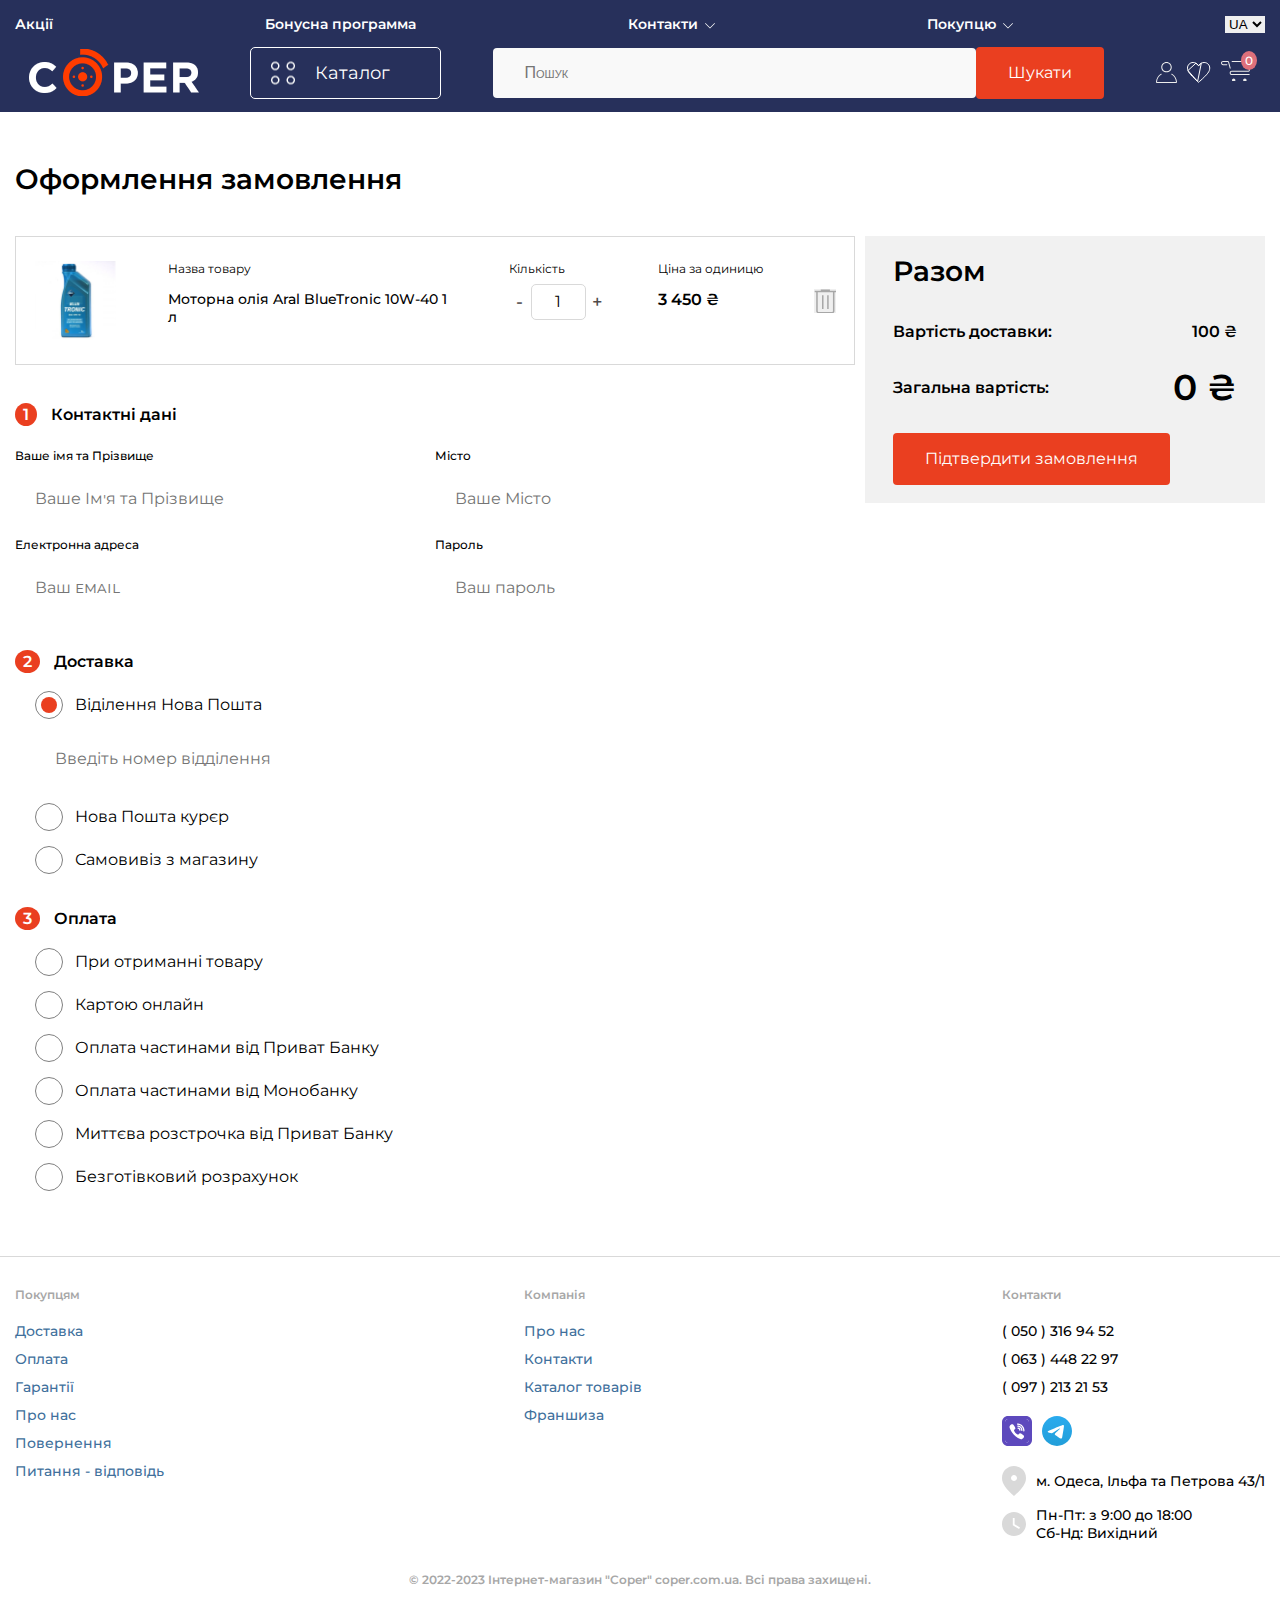
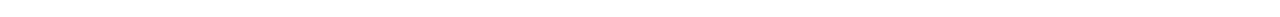
==== orders.html @ 2622a135 "checkout page created" ====
<!DOCTYPE html>
<html lang="UA">
<head>
  <meta charset="UTF-8">
  <meta name="viewport" content="width=device-width, initial-scale=1.0">
  <link rel="preconnect" href="https://fonts.googleapis.com">
  <link rel="preconnect" href="https://fonts.gstatic.com" crossorigin>
  <link href="https://fonts.googleapis.com/css2?family=Montserrat:wght@400;500;600;700&display=swap" rel="stylesheet">
  <link rel="stylesheet" href="https://cdn.jsdelivr.net/npm/swiper@10/swiper-bundle.min.css"/>
  <link rel="stylesheet" href="./css/setting.css">
  <link rel="stylesheet" href="./css/style.css">
  <link rel="stylesheet" href="./css/orders.css">
  <title>COPER - Оформлення замовлення</title>
</head>
<body>
  <div class="overlay"></div>
  <header class="header">
    <div class="header__container container">
      <nav class="header__nav nav">
        <ul class="nav__list">
          <li class="nav__item">
            <div class="nav__logo">
              <img src="./img/burger/logo2.png" alt="логотип">
            </div>
          </li>

          <li class="nav__item">
            <div class="nav__user user-nav">
              <img src="./img/burger/Union.svg" alt="иконка человечка">
              <button class="user-nav__login modal-btn" data-path="form-popup">Вхід</button>
              <button class="user-nav__registration modal-btn" data-path="me-popup">Реєстрація</button>
            </div>
          </li>

          <li class="nav__item">
            <a href="#" class="nav__link nav__link--drop">Каталог товарів</a>
            <ul class="nav__list nav__list--dropdown dropdown-list dropdown-submenu">
              <div class="nav__logo">
                <img src="./img/burger/logo2.png" alt="логотип">
              </div>
							<li class="dropdown-list__item mobile-back"><a href="#" class="dropdown-list__link mobile-back__link">Назад</a></li>
							<li class="dropdown-submenu__item">
								<ul class="dropdown-submenu__list">
                  <li class="dropdown-submenu__list-item"><a href="#">Масла і змазки</a></li>
									<li class="dropdown-submenu__list-item"><a href="#">Автокосметика та автохімія</a></li>
									<li class="dropdown-submenu__list-item"><a href="#">Автоелектроніка</a></li>
                  <li class="dropdown-submenu__list-item"><a href="#">Автоаксесуари</a></li>
                  <li class="dropdown-submenu__list-item"><a href="#">Інструменти та обладнання</a></li>
								</ul>
							</li>
						</ul>
          </li>

          <li class="nav__item">
            <a href="#" class="nav__link">Акції</a>
          </li>

          <li class="nav__item">
            <a href="#" class="nav__link">Бонусна программа</a>
          </li>

          <li class="nav__item">
            <a href="#" class="nav__link nav__link--drop">Контакти</a>
            <ul class="nav__list nav__list--dropdown dropdown-list dropdown-submenu">
              <div class="nav__logo">
                <img src="./img/burger/logo2.png" alt="логотип">
              </div>
							<li class="dropdown-list__item mobile-back"><a href="#" class="dropdown-list__link mobile-back__link">Назад</a></li>
							<li class="dropdown-submenu__item">
								<ul class="dropdown-submenu__list">
                  <li class="dropdown-submenu__list-item"><a href="#">( 050 )  316 94 52</a></li>
									<li class="dropdown-submenu__list-item"><a href="#">( 063 )  448 22 97</a></li>
									<li class="dropdown-submenu__list-item"><a href="#">( 097 )  213 21 53</a></li>
									<li class="dropdown-submenu__list-icons dropdown-icon">
                    <ul class="dropdown-icon__list">
                      <li class="dropdown-icon__item">
                        <a href="#" class="dropdown-icon__link"><img src="./img/header/viber.svg" alt="Иконка вайбера"></a>
                      </li>
                      <li class="dropdown-icon__item">
                        <a href="#" class="dropdown-icon__link"><img src="./img/header/telegram.svg" alt="Иконка телеграмма"></a>
                      </li>
                    </ul>
                  </li>
								</ul>
							</li>
						</ul>
          </li>

          <li class="nav__item">
            <a href="#" class="nav__link nav__link--drop">Покупцю</a>
            <ul class="nav__list nav__list--dropdown dropdown-list dropdown-submenu">
              <div class="nav__logo">
                <img src="./img/burger/logo2.png" alt="логотип">
              </div>
							<li class="dropdown-list__item mobile-back"><a href="#" class="dropdown-list__link mobile-back__link">Назад</a></li>
							<li class="dropdown-submenu__item">
								<ul class="dropdown-submenu__list">
									<li class="dropdown-submenu__list-item"><a href="">Доставка</a></li>
									<li class="dropdown-submenu__list-item"><a href="">Оплата</a></li>
									<li class="dropdown-submenu__list-item"><a href="">Гарантії</a></li>
									<li class="dropdown-submenu__list-item"><a href="">Про нас</a></li>
									<li class="dropdown-submenu__list-item"><a href="">Повернення</a></li>
                  <li class="dropdown-submenu__list-item"><a href="">Питання - відповідь</a></li>
								</ul>
							</li>
						</ul>
          </li>

          <div class="header__translation">
            <select class="change-lang">
                <option value="ua" selected>UA</option>
                <option value="ru">RU</option>
            </select>
        </div>
        </ul>
      </nav>

      <div class="header__items">
        <button class="burger" aria-label="Открыть меню">
          <span class="burger__line"></span>
        </button>

        <a href="#" class="header__logo">
          <img class="nav__logo-1" src="./img/header/logo.png" alt="логотип">
              <img class="nav__logo-2" src="./img/header/logo sign 2.png" alt="логотип">
        </a>

        <div class="header__catalog catalog">
          <button class="button--catalog">Каталог</button> 
            <div class="dropdown dropdown--wd">
              <div class="catalog__tabs">
                <ul class="tabs__list">
                  <li class="tabs__item"><button class="tabs__btn tabs__btn--active" data-tabs-path="oils">Масла і змазки</button></li>
                  <li class="tabs__item"><button class="tabs__btn" data-tabs-path="cosmetics">Автокосметика та автохімія</button></li>
                  <li class="tabs__item"><button class="tabs__btn" data-tabs-path="electronics">Автоелектроніка</button></li>
                  <li class="tabs__item"><button class="tabs__btn" data-tabs-path="accessories">Автоаксесуари</button></li>
                  <li class="tabs__item"><button class="tabs__btn" data-tabs-path="tools">Інструменти та обладнання</button></li>
                </ul>
    
                <div class="tabs__content tabs__content--active" data-tabs-target="oils">
                  <ul class="catalog__list">
                    <li class="catalog__item">
                      <a href="#" class="catalog__link">Моторні масла для легкових автомобілів</a>
                    </li>

                    <li class="catalog__item">
                      <a href="#" class="catalog__link">Моторні масла для грузових автомобілів</a>
                    </li>

                    <li class="catalog__item">
                      <a href="#" class="catalog__link">Трансмісійні масла</a>
                    </li>

                    <li class="catalog__item">
                      <a href="#" class="catalog__link">Масла для мототехніки, човнів та садової техніки (67)</a>
                    </li>

                    <li class="catalog__item">
                      <a href="#" class="catalog__link">Гальмівні рідини</a>
                    </li>

                    <li class="catalog__item">
                      <a href="#" class="catalog__link">Антифризи</a>
                    </li>

                    <li class="catalog__item">
                      <a href="#" class="catalog__link">Змазки</a>
                    </li>
                  </ul>
                </div>
      
                <div class="tabs__content" data-tabs-target="cosmetics">
                  <ul class="catalog__list">
                    <li class="catalog__item">
                      <a href="#" class="catalog__link">Автохімія для салона</a>
                    </li>

                    <li class="catalog__item">
                      <a href="#" class="catalog__link">Автохімія для скла</a>
                    </li>

                    <li class="catalog__item">
                      <a href="#" class="catalog__link">Автохімія для ризини та дисків</a>
                    </li>

                    <li class="catalog__item">
                      <a href="#" class="catalog__link">Інвентар для догляду за автомобілем</a>
                    </li>

                    <li class="catalog__item">
                      <a href="#" class="catalog__link">Присадки</a>
                    </li>

                    <li class="catalog__item">
                      <a href="#" class="catalog__link">Герметика, клеї, фіксатори</a>
                    </li>
                  </ul>
                </div>

                <div class="tabs__content" data-tabs-target="electronics">
                  <ul class="catalog__list">
                    <li class="catalog__item">
                      <a href="#" class="catalog__link">Електронні системи</a>
                    </li>

                    <li class="catalog__item">
                      <a href="#" class="catalog__link">Автосвітло</a>
                    </li>

                    <li class="catalog__item">
                      <a href="#" class="catalog__link">Парковочні системи</a>
                    </li>

                    <li class="catalog__item">
                      <a href="#" class="catalog__link">Аудіо та відео для авто</a>
                    </li>

                    <li class="catalog__item">
                      <a href="#" class="catalog__link">Відеореєстратори</a>
                    </li>

                    <li class="catalog__item">
                      <a href="#" class="catalog__link">Автокомпресори та насоси</a>
                    </li>

                    <li class="catalog__item">
                      <a href="#" class="catalog__link">Аккумулятори</a>
                    </li>

                    <li class="catalog__item">
                      <a href="#" class="catalog__link">Автопилесоси</a>
                    </li>
                  </ul>
                </div>

                <div class="tabs__content" data-tabs-target="accessories">
                  <ul class="catalog__list">
                    <li class="catalog__item">
                      <a href="#" class="catalog__link">Автошини</a>
                    </li>

                    <li class="catalog__item">
                      <a href="#" class="catalog__link">Автодиски</a>
                    </li>

                    <li class="catalog__item">
                      <a href="#" class="catalog__link">Двірники кріплення та ризинки</a>
                    </li>

                    <li class="catalog__item">
                      <a href="#" class="catalog__link">Тенти та чохли</a>
                    </li>

                    <li class="catalog__item">
                      <a href="#" class="catalog__link">Мінімийки та аксесуари до мінімийок</a>
                    </li>

                    <li class="catalog__item">
                      <a href="#" class="catalog__link">Ароматизатори</a>
                    </li>

                    <li class="catalog__item">
                      <a href="#" class="catalog__link">Органайзери</a>
                    </li>

                    <li class="catalog__item">
                      <a href="#" class="catalog__link">Техдопомога</a>
                    </li>
                  </ul>
                </div>

                <div class="tabs__content" data-tabs-target="tools">
                  <ul class="catalog__list">
                    <li class="catalog__item">
                      <a href="#" class="catalog__link">Полірувальні машини та аксесуари</a>
                    </li>

                    <li class="catalog__item">
                      <a href="#" class="catalog__link">Автодиски</a>
                    </li>

                    <li class="catalog__item">
                      <a href="#" class="catalog__link">Інструменти</a>
                    </li>

                    <li class="catalog__item">
                      <a href="#" class="catalog__link">Домкрати</a>
                    </li>

                    <li class="catalog__item">
                      <a href="#" class="catalog__link">Шумовіброізоляції</a>
                    </li>

                    <li class="catalog__item">
                      <a href="#" class="catalog__link">Клейкі стрічки</a>
                    </li>

                    <li class="catalog__item">
                      <a href="#" class="catalog__link">Обладнання для СТО</a>
                    </li>
                  </ul>
                </div>
              </div>
            </div>
        </div>

        <form action="#" class="header__form header-form">
          <div class="header-form__item">
            <input type="search" class="header-form__input" placeholder="Пошук">
            <label for="#" class="header-form__label"></label>
          </div>
            <button type="submit" class="header-form__button button--orange">Шукати</button>
        </form>

        <div class="header__icons">
          <div class="header__user">
            <img src="./img/header/user.svg" alt="иконка личного кабинета">
          </div>

          <div class="header__icon liked">
            <div class="liked__icon">
              <img src="./img/header/heart.svg" alt="иконка понравившигося товара">
            </div>
          </div>

          <div class="header__cart cart" tabindex="0">
              <span class="cart__quantity">0</span>
              <button class="card__button modal-btn" data-path="pop-up">
                
              </button>

          </div>

        </div>
      </div>
    </div>
  </header>

  <main class="main">
    <section class="orders">
      <div class="orders__container container">
        <h2 class="orders__title title">Оформлення замовлення</h2>
        <form action="#" class="orders__body">
          <div class="orders__items">
            <ul class="orders__list">
              <li class="orders__item">
                <article class="orders__product orders-product">
                  <img src="./img/product/product.png" alt="Зображення товару" class="orders-product__img">
                    <div class="orders-product__row">
                      <div class="orders-product__text">Назва товару</div>
                      <h3 class="orders-product__title">Моторна олія Aral BlueTronic 10W-40 1 л</h3>
                    </div>
    
                    <div class="orders-product__row">
                      <div class="orders-product__text orders-product__text-mg">Кількість</div>
                      <div class="cart-product__wrapper">
                        <div class="cart-product__control" data-action="minus">-</div>
                          <div class="cart-product__current" data-counter>1</div>
                        <div class="cart-product__control" data-action="plus">+</div>
                  </div>
                    </div>
    
                    <div class="orders-product__row">
                      <div class="orders-product__text">Ціна за одиницю</div>
                      <span class="orders-product__price">3 450 ₴</span>
                    </div>
    
                  <button class="orders-product__delete" aria-label="Удалить товар"></button>
                </article>
              </li> 
            </ul>

            <div class="orders__form form-order">
              <div class="form-order__group">
                  <h3 class="form-order__title"><span>1</span> Контактні дані</h3>
                  <div class="form-modal__items">
                    <div class="form-modal__item">
                      <div class="form-modal__row">
                        <h3 class="form-modal__title">Ваше імя та Прізвище</h3>
      
                        <input class="form-modal__input" type="text" placeholder="Ваше Ім'я та Прізвище" id="name" name="name" data-reg="^[а-яА-ЯёЁa-zA-Z]+ [а-яА-ЯёЁa-zA-Z]+ ?[а-яА-ЯёЁa-zA-Z]+$">
                        <label class="form-modal__label" for="#"></label>
                      </div>

                      <div class="form-modal__row">
                        <h3 class="form-modal__title">Місто</h3>
      
                        <input class="form-modal__input" placeholder="Ваше Місто">
                        <label class="form-modal__label" for="#"></label>
                      </div>
                    </div>
      
                    <div class="form-modal__item">
                      <div class="form-modal__row">
                        <h3 class="form-modal__title">Електронна адреса</h3>
      
                        <input class="form-modal__input" placeholder="Ваш email" id="email" name="email" data-reg="^[-\w.]+@([A-z0-9][-A-z0-9]+\.)+[A-z]{2,4}$">
                        <label class="form-modal__label" for="#"></label>
                      </div>

                      <div class="form-modal__row">
                        <h3 class="form-modal__title">Пароль</h3>
      
                      <input class="form-modal__input" type="password" placeholder="Ваш пароль">
                      <label class="form-modal__label" for="#"></label>
                      </div>
                    </div>
                  </div>
              </div>

              <div class="form-order__group">
                <h3 class="form-order__title"><span>2</span> Доставка</h3>

                <div class="form-order__row">
                  <div class="radio">
                    <input type="radio" class="radio__input radio-dropdown" id="radio-4" name="target" checked>
                    <label for="radio-4" class="radio__label">Віділення Нова Пошта</label>
                    <input type="text" class="radio-dropdown__input radio-dropdown__input-visible" placeholder="Введіть номер відділення">
                  </div>
                </div>

                <div class="form-order__row">
                  <div class="radio">
                    <input type="radio" class="radio__input radio-dropdown" id="radio-5" name="target">
                    <label for="radio-5" class="radio__label">Нова Пошта курєр</label>
                    <input type="text" class="radio-dropdown__input" placeholder="Введіть вашу андресу">
                  </div>
                </div>

                <div class="form-order__row">
                  <div class="radio">
                    <input type="radio" class="radio__input" id="radio-6" name="target">
                    <label for="radio-6" class="radio__label">Самовивіз з магазину</label>
                  </div>
                </div>
            </div>

            <div class="form-order__group">
              <h3 class="form-order__title"><span>3</span> Оплата</h3>

              <div class="form-order__row">
                <div class="radio">
                  <input type="radio" class="radio__input" id="radio-7" name="target">
                  <label for="radio-7" class="radio__label">При отриманні товару</label>
                </div>
              </div>

              <div class="form-order__row">
                <div class="radio">
                  <input type="radio" class="radio__input" id="radio-8" name="target">
                  <label for="radio-8" class="radio__label">Картою онлайн</label>
                </div>
              </div>

              <div class="form-order__row">
                <div class="radio">
                  <input type="radio" class="radio__input" id="radio-9" name="target">
                  <label for="radio-9" class="radio__label">Оплата частинами від Приват Банку</label>
                </div>
              </div>

              <div class="form-order__row">
                <div class="radio">
                  <input type="radio" class="radio__input" id="radio-10" name="target">
                  <label for="radio-10" class="radio__label">Оплата частинами від Монобанку</label>
                </div>
              </div>

              <div class="form-order__row">
                <div class="radio">
                  <input type="radio" class="radio__input" id="radio-11" name="target">
                  <label for="radio-11" class="radio__label">Миттєва розстрочка від Приват Банку</label>
                </div>
              </div>

              <div class="form-order__row">
                <div class="radio">
                  <input type="radio" class="radio__input" id="radio-12" name="target">
                  <label for="radio-12" class="radio__label">Безготівковий розрахунок</label>
                </div>
              </div>
          </div>
          </div>
          </div>

          <!-- <ul class="cart-content__list">

          </ul> -->

          <div class="orders-content">
            <h2 class="orders-content__title">Разом</h2>
            <div class="orders-content__item">
              <div class="orders-content__sum-delivery">Вартість доставки: <span>100 ₴</span></div>
              <div class="orders-content__fullprice">Загальна вартість: <span>0 ₴</span></div>
              <button class="orders-content__button button--orange" type="submit" id="button" name="button">Підтвердити замовлення</button>
            </div>
          </div>
        </form>
      </div>
    </section>
  </main>

  <footer class="footer">
    <div class="footer__container container">
      <ul class="footer__body">
        <li class="footer__item">
          <h3 class="footer__title">Покупцям</h3>
          <ul class="footer__list">
            <li class="footer__link">
              <a href="#" >Доставка</a>
            </li>

            <li class="footer__link">
              <a href="#" >Оплата</a>
            </li>

            <li class="footer__link">
              <a href="#" >Гарантії</a>
            </li>

            <li class="footer__link">
              <a href="#" >Про нас</a>
            </li>

            <li class="footer__link">
              <a href="#" >Повернення</a>
            </li>

            <li class="footer__link">
              <a href="#" >Питання - відповідь</a>
            </li>
          </ul>
        </li>

        <li class="footer__item">
          <h3 class="footer__title">Компанія</h3>
          <ul class="footer__list">
            <li class="footer__link">
              <a href="#" >Про нас</a>
            </li>

            <li class="footer__link">
              <a href="#" >Контакти</a>
            </li>

            <li class="footer__link">
              <a href="#" >Каталог товарів</a>
            </li>

            <li class="footer__link">
              <a href="#" >Франшиза</a>
            </li>
          </ul>
        </li>

        <li class="footer__item">
          <h3 class="footer__title">Контакти</h3>
          <ul class="footer__list">
            <li class="footer__number">
              <span>( 050 )  316 94 52</span>
            </li>

            <li class="footer__number">
              <span>( 063 )  448 22 97</span>
            </li>

            <li class="footer__number">
              <span>( 097 )  213 21 53</span>
            </li>

            <li class="footer__link-icon">
              <a href="#">
                <img src="./img/header/viber.svg" alt="зображення viber">
              </a>
              <a href="#">
                <img src="./img/header/telegram.svg" alt="зображення telegram">
              </a>
            </li>

            <li class="footer__adress">
              <div class="footer__img">
                <img src="./img/footer/marker.svg" alt="зображення">
              </div>
              <div class="footer__text">м. Одеса, Ільфа та Петрова 43/1</div>
            </li>

            <li class="footer__schedule">
              <div class="footer__img">
                <img src="./img/footer/hour.svg" alt="зображення">
              </div>
              <div class="footer__text">
                <div>Пн-Пт: з 9:00 до 18:00</div>
                <div>Cб-Нд: Вихідний</div>
              </div>
            </li>
          </ul>
        </li>
      </ul>

      <div class="footer__copyright">© 2022-2023 Інтернет-магазин "Coper" coper.com.ua. Всі права захищені.</div>
    </div>
  </footer>

  <div class="modals">
		<div class="modal-overlay">
			<div class="modal modal--1" data-target="form-popup">
				<div class="modal__body">
          <div class="modal__item">
            <h2 class="modal__title">Вхід</h2>
            <button class="modal__button button-off"></button>
          </div>

          <form action="#" class="modal__form form-modal" id="form" name="form">
            <div class="form-modal__items">
              <div class="form-modal__item">
                <h3 class="form-modal__title">Електронна адреса</h3>

                <input class="form-modal__input" type="email" placeholder="Ваш email" id="email" name="email" data-reg="^[-\w.]+@([A-z0-9][-A-z0-9]+\.)+[A-z]{2,4}$">
                <label class="form-modal__label" for="#"></label>
              </div>

              <div class="form-modal__item">
                <h3 class="form-modal__title">Пароль</h3>

                <input class="form-modal__input" type="password" placeholder="Ваш пароль">
                <label class="form-modal__label" for="#"></label>
              </div>

              <div class="form-modal__buttons">
                <button class="button--orange button" type="submit" id="button" name="button">Увійти</button>
                <button class="form-modal__button modal-btn" data-path="me-popup">Зареєструватись</button>
              </div>
            </div>
          </form>
        </div>
			</div>
			<div class="modal modal--2" data-target="me-popup">
				<div class="modal__body">
          <div class="modal__item">
            <h2 class="modal__title">Реєстрація</h2>
            <button class="modal__button button-off"></button>
          </div>

          <form action="#" class="modal__form form-modal" id="form" name="form">
            <div class="form-modal__items">
              <div class="form-modal__item">
                <h3 class="form-modal__title">Ваше імя та Прізвище</h3>

                <input class="form-modal__input" type="text" placeholder="Ім'я та Прізвище" id="name" name="name" data-reg="^[а-яА-ЯёЁa-zA-Z]+ [а-яА-ЯёЁa-zA-Z]+ ?[а-яА-ЯёЁa-zA-Z]+$">
                <label class="form-modal__label" for="#"></label>
              </div>

              <div class="form-modal__item">
                <h3 class="form-modal__title">Електронна адреса</h3>

                <input class="form-modal__input" placeholder="Ваш email" id="email" name="email" data-reg="^[-\w.]+@([A-z0-9][-A-z0-9]+\.)+[A-z]{2,4}$">
                <label class="form-modal__label" for="#"></label>
              </div>

              <div class="form-modal__item">
                <h3 class="form-modal__title">Пароль</h3>

                <input class="form-modal__input" type="password" placeholder="Ваш пароль">
                <label class="form-modal__label" for="#"></label>
              </div>

              <div class="form-modal__buttons">
                <button class="button--orange button" type="submit" id="button" name="button">Підтвердити</button>
                <button class="form-modal__button modal-btn" data-path="form-popup">Увійти</button>
              </div>
            </div>
          </form>
        </div>
			</div>

      <div class="modal modal--3 order-modal card-modal" data-target="pop-up">
        <div class="card-modal__body">
          <div class="card-modal__row">
            <h2 class="card-modal__title">Корзина</h2>
            <button class="modal__button button-off"></button>
          </div>

          <div class="card__content">
            <div class="cart-content__empty">У кошику немає товарів</div>
            <ul class="cart-content__list">

						</ul>

            <div class="cart-content__bottom">
              <button class="cart-content__button button-off">Продовжити покупки</button>

							<div class="card-content__group">
                <div class="cart-content__fullprice">
                  <span class="fullprice">0 ₴</span>
                </div>
                <a href="#" class="cart-content__link button--orange">Оформити замовлення</a>
              </div>
						</div>            
          </div>

          <div class="products">
            <h2 class="products__title">Рекомендуємо також :</h2>
            <ul class="products-list">
              <li class="products-list__item">
                <article class="product">
                  <div class="product__row">
                    <div class="product__stiker product__stiker--green">Новинка</div>
                    <button class="product__liked">
                      <svg class="liked-svg" width="24" height="24" viewBox="0 0 20 18" fill="#848484" xmlns="http://www.w3.org/2000/svg">
                        <path id="heart" d="M9.25271 16.952L10.4056 18L11.5584 16.952C13.3051 15.3799 14.7462 14.0262 15.8815 12.8908C17.0169 11.7555 17.9165 10.7465 18.5802 9.8641C19.244 8.98236 19.7069 8.17886 19.9689 7.45362C20.2309 6.72908 20.3619 5.99127 20.3619 5.24017C20.3619 3.75546 19.8595 2.51074 18.8548 1.50603C17.8508 0.502008 16.6064 0 15.1217 0C14.2134 0 13.3488 0.213799 12.5278 0.641397C11.7069 1.06969 10.9994 1.68559 10.4056 2.48908C9.81166 1.68559 9.10424 1.06969 8.28328 0.641397C7.46232 0.213799 6.59769 0 5.68939 0C4.20468 0 2.96031 0.502008 1.95629 1.50603C0.951577 2.51074 0.449219 3.75546 0.449219 5.24017C0.449219 5.99127 0.580223 6.72908 0.842232 7.45362C1.10424 8.17886 1.56712 8.98236 2.23088 9.8641C2.89463 10.7465 3.7942 11.7555 4.92957 12.8908C6.06494 14.0262 7.50599 15.3799 9.25271 16.952Z" fill=""/>
                      </svg>
                    </button>
                  </div>
                  <div class="product__image">
                    <img src="./img/product/product.png" alt="">
                  </div>
                  <div class="product__props">
                    <span class="product__rating">
                      <img src="./img/liked/star_rating.png" alt="">
                    </span>
                    <span class="product__testimonials">320 відгуків</span>
                  </div>
                  <h3 class="product__title">
                    <a href="#">Моторна олія Aral BlueTronic 10W-40 1л</a>
                  </h3>
                  <div class="product__price product-price">
                    <span class="product-price__current product-price__current--red">3 450 ₴</span>
                    <span class="product-price__old">4 700 ₴</span>
                  </div>
                  <button class="product__btn button--buy">До кошика</button>
                </article>
              </li>
    
              <li class="products-list__item">
                <article class="product">
                  <div class="product__row">
                    <div class="product__stiker product__stiker--green">Новинка</div>
                    <button class="product__liked">
                      <svg class="liked-svg" width="24" height="24" viewBox="0 0 20 18" fill="#848484" xmlns="http://www.w3.org/2000/svg">
                        <path id="heart" d="M9.25271 16.952L10.4056 18L11.5584 16.952C13.3051 15.3799 14.7462 14.0262 15.8815 12.8908C17.0169 11.7555 17.9165 10.7465 18.5802 9.8641C19.244 8.98236 19.7069 8.17886 19.9689 7.45362C20.2309 6.72908 20.3619 5.99127 20.3619 5.24017C20.3619 3.75546 19.8595 2.51074 18.8548 1.50603C17.8508 0.502008 16.6064 0 15.1217 0C14.2134 0 13.3488 0.213799 12.5278 0.641397C11.7069 1.06969 10.9994 1.68559 10.4056 2.48908C9.81166 1.68559 9.10424 1.06969 8.28328 0.641397C7.46232 0.213799 6.59769 0 5.68939 0C4.20468 0 2.96031 0.502008 1.95629 1.50603C0.951577 2.51074 0.449219 3.75546 0.449219 5.24017C0.449219 5.99127 0.580223 6.72908 0.842232 7.45362C1.10424 8.17886 1.56712 8.98236 2.23088 9.8641C2.89463 10.7465 3.7942 11.7555 4.92957 12.8908C6.06494 14.0262 7.50599 15.3799 9.25271 16.952Z" fill=""/>
                      </svg>
                    </button>
                  </div>
                  <div class="product__image">
                    <img src="./img/product/product2.png" alt="">
                  </div>
                  <div class="product__props">
                    <span class="product__rating">
                      <img src="./img/liked/star_rating2.png" alt="">
                    </span>
                    <span class="product__testimonials">320 відгуків</span>
                  </div>
                  <h3 class="product__title">
                    <a href="#">Моторна олія Aral BlueTronic 5W-20 1л</a>
                  </h3>
                  <div class="product__price product-price">
                    <span class="product-price__current product-price__current--red">3 000 ₴</span>
                    <span class="product-price__old">4 700 ₴</span>
                  </div>
                  <button class="product__btn button--buy">До кошика</button>
                </article>
              </li>
    
              <li class="products-list__item">
                <article class="product">
                  <div class="product__row">
                    <div class="product__stiker product__stiker--green">Новинка</div>
                    <button class="product__liked">
                      <svg class="liked-svg" width="24" height="24" viewBox="0 0 20 18" fill="#848484" xmlns="http://www.w3.org/2000/svg">
                        <path id="heart" d="M9.25271 16.952L10.4056 18L11.5584 16.952C13.3051 15.3799 14.7462 14.0262 15.8815 12.8908C17.0169 11.7555 17.9165 10.7465 18.5802 9.8641C19.244 8.98236 19.7069 8.17886 19.9689 7.45362C20.2309 6.72908 20.3619 5.99127 20.3619 5.24017C20.3619 3.75546 19.8595 2.51074 18.8548 1.50603C17.8508 0.502008 16.6064 0 15.1217 0C14.2134 0 13.3488 0.213799 12.5278 0.641397C11.7069 1.06969 10.9994 1.68559 10.4056 2.48908C9.81166 1.68559 9.10424 1.06969 8.28328 0.641397C7.46232 0.213799 6.59769 0 5.68939 0C4.20468 0 2.96031 0.502008 1.95629 1.50603C0.951577 2.51074 0.449219 3.75546 0.449219 5.24017C0.449219 5.99127 0.580223 6.72908 0.842232 7.45362C1.10424 8.17886 1.56712 8.98236 2.23088 9.8641C2.89463 10.7465 3.7942 11.7555 4.92957 12.8908C6.06494 14.0262 7.50599 15.3799 9.25271 16.952Z" fill=""/>
                      </svg>
                    </button>
                  </div>
                  <div class="product__image">
                    <img src="./img/product/product3.png" alt="">
                  </div>
                  <div class="product__props">
                    <span class="product__rating">
                      <img src="./img/liked/star_rating.png" alt="">
                    </span>
                    <span class="product__testimonials">120 відгуків</span>
                  </div>
                  <h3 class="product__title">
                    <a href="#">Моторна олія Aral BlueTronic 5W-40 1л</a>
                  </h3>
                  <div class="product__price product-price">
                    <span class="product-price__current product-price__current--red">3 500 ₴</span>
                  </div>
                  <button class="product__btn button--buy">До кошика</button>
                </article>
              </li>
              
              <li class="products-list__item">
                <article class="product">
                  <div class="product__row">
                    <div class="product__stiker product__stiker--green">Новинка</div>
                    <button class="product__liked">
                      <svg class="liked-svg" width="24" height="24" viewBox="0 0 20 18" fill="#848484" xmlns="http://www.w3.org/2000/svg">
                        <path id="heart" d="M9.25271 16.952L10.4056 18L11.5584 16.952C13.3051 15.3799 14.7462 14.0262 15.8815 12.8908C17.0169 11.7555 17.9165 10.7465 18.5802 9.8641C19.244 8.98236 19.7069 8.17886 19.9689 7.45362C20.2309 6.72908 20.3619 5.99127 20.3619 5.24017C20.3619 3.75546 19.8595 2.51074 18.8548 1.50603C17.8508 0.502008 16.6064 0 15.1217 0C14.2134 0 13.3488 0.213799 12.5278 0.641397C11.7069 1.06969 10.9994 1.68559 10.4056 2.48908C9.81166 1.68559 9.10424 1.06969 8.28328 0.641397C7.46232 0.213799 6.59769 0 5.68939 0C4.20468 0 2.96031 0.502008 1.95629 1.50603C0.951577 2.51074 0.449219 3.75546 0.449219 5.24017C0.449219 5.99127 0.580223 6.72908 0.842232 7.45362C1.10424 8.17886 1.56712 8.98236 2.23088 9.8641C2.89463 10.7465 3.7942 11.7555 4.92957 12.8908C6.06494 14.0262 7.50599 15.3799 9.25271 16.952Z" fill=""/>
                      </svg>
                    </button>
                  </div>
                  <div class="product__image">
                    <img src="./img/product/product4.png" alt="">
                  </div>
                  <div class="product__props">
                    <span class="product__rating">
                      <img src="./img/liked/star_rating2.png" alt="">
                    </span>
                    <span class="product__testimonials">200 відгуків</span>
                  </div>
                  <h3 class="product__title">
                    <a href="#">Моторна олія Aral BlueTronic 5W-30 1л</a>
                  </h3>
                  <div class="product__price product-price">
                    <span class="product-price__current product-price__current--red">3 300 ₴</span>
                    <span class="product-price__old">4 200 ₴</span>
                  </div>
                  <button class="product__btn button--buy">До кошика</button>
                </article>
              </li>
            </ul>
          </div>
        </div>
      </div>
		</div>
	</div>

</body>
<script src="./js/burger.js"></script>
<script src="./js/modals.js"></script>
<script src="./js/dropdown.js"></script>
<script src="./js/tabs.js"></script>
<script src="./js/cart.js"></script>
<script src="./js/counter.js"></script>
<script src="./js/validation.js"></script>
</html>
---- css/setting.css ----
/* ------------- */
*,
*::before,
*::after {
    padding: 0;
    margin: 0;
    border: 0;
    box-sizing: border-box;
}

a {
    text-decoration: none;
}

ul,
ol,
li {
    list-style: none;
}

img {
    vertical-align: top;

}

h1,
h2,
h3,
h4,
h5,
h6 {
    font-weight: inherit;
    font-size: inherit;
}

html,
body {
    height: 100%;
}
body {
    font-size: 14px;
    font-style: normal;
    font-weight: 500;
    line-height: normal;
    font-family: 'Montserrat', sans-serif;
    color: #4F4B4B;
    background-color: var(--color-white);
}

/* var-color */
:root {
    --color-white: #FFFFFF;
    --color-orange: #EA3F20;
    --color-blue: #40709C;
    --color-green: #67AD5B;
    --color-dark-blue: #27305B;
    --color-black: #000;
    --color-orange-hover: #CF4127;
}

/* title */
.title {
    font-family: 'Montserrat';
    font-size: 28px;
    font-style: normal;
    font-weight: 600;
    line-height: normal;
    color: var(--color-black);
  }  
  @media (max-width: 499.98px) {
    .title {
        font-family: 'Montserrat';
        font-size: 24px;
        font-style: normal;
        font-weight: 600;
        line-height: normal;
        color: var(--color-black);
      }  
  }

/* button--orange */
.button--orange {
    padding: 14px 32px;
    font-size: 16px;
    font-style: normal;
    font-weight: 400;
    line-height: 24px;
    font-family: 'Montserrat';
    color: var(--color-white);
    border-radius: 4px;
    background-color: var(--color-orange);
    transition: background-color 0.3s ease-in-out;
}
.button--orange:hover {
  cursor: pointer;
  background-color: var(--color-orange-hover);
}

/* button--blue */
.button--blue {
  padding: 20px 32px;
  font-size: 16px;
  font-style: normal;
  font-weight: 400;
  line-height: 24px;
  font-family: 'Montserrat';
  color: var(--color-white);
  border-radius: 4px;
  background-color: var(--color-dark-blue);
  transition: background-color 0.3s ease-in-out;
}
.button--blue:hover {
  background-color: #3A4681;
  cursor: pointer;
}
  /* button--buy */
.button--buy {
    display: flex;
    align-items: center;
    gap: 10px;
    padding: 14px 32px;
    font-size: 16px;
    font-style: normal;
    font-weight: 500;
    line-height: 20px;
    font-family: 'Montserrat';
    color: var(--color-white);
    border-radius: 4px;
    background-color: var(--color-orange);
    transition: background-color 0.3s ease-in-out;
}
.button--buy::before {
    content: '';
    display: block;
    width: 22px;
    height: 16px;
    background-image: url(../img/cart.svg);
    background-position: center;
    background-repeat: no-repeat;
    background-size: cover;
}
.button--buy:hover {
   cursor: pointer;
   background-color: var(--color-green);
}
@media (max-width: 768px) {
  .button--buy {
    padding: 15px;
  }
}
/* button--catalog */
.button--catalog {
  padding: 13px 50px 13px 20px;
  display: flex;
  align-items: center;
  gap: 20px;
  font-size: 18px;
  font-style: normal;
  font-weight: 400;
  line-height: normal;
  font-family: 'Montserrat';
  color: var(--color-white);
  background-color: #27305B;
  border-radius: 5px;
  border: 0.5px solid var(--color-white);
  transition: background-color 0.3s ease-in-out, border 0.3s ease-in-out;
  
}
.button--catalog::before {
  content: '';
    display: block;
    width: 24px;
    height: 24px;
    background-image: url(../img/catalog_icon.png);
    background-position: center;
    background-repeat: no-repeat;
    background-size: cover;
}
.button--catalog:hover {
  border: 0.5px solid #3A4681;
  background-color: #3A4681;
  cursor: pointer;
}
/* container */
.container {
    max-width: 1400px;
    margin: 0 auto;
    padding: 0 15px;
}

@media (max-width: 991px) {
    
}

@media (max-width: 768px) {
    [class*="__container"] {
        max-width: none;
        padding: 0 20px;
    }
}

@media (max-width: 499px) {

}
---- css/style.css ----
/* header */
.header {
  background-color: var(--color-dark-blue);
}
.header__items {
  padding: 13.5px;
  display: flex;
  align-items: center;
  justify-content: space-between;
  gap: 10px;
}
/* catalog */
.catalog {
	position: relative;
}
.catalog__tabs {
	display: flex;
	align-items: flex-start;
	padding: 15px 20px;
}
.catalog__link {
	font-size: 14px;
	font-style: normal;
	font-weight: 500;
	line-height: normal;
	color: var(--color-black);
}
.catalog__link:hover {
	text-decoration: underline;
}
.catalog__list {
}
.catalog__item:not(:last-child) {
	margin-bottom: 10px;
}

.dropdown {
	position: absolute;
	left: 0;
	z-index: 2;
	top: 100%;
	width: 100%;
	background-color: var(--color-white);
	opacity: 0;
	visibility: hidden;
	transition: opacity 0.3s ease-in-out, visibility 0.3s ease-in-out;
}
.dropdown--wd {
	width: 540px;
}
.dropdown--active {
	opacity: 1;
	visibility: visible;
	border-radius: 4px;
	box-shadow: 0px 9px 30px -20px rgba(0, 0, 0, 1);
}
/* tabs */
.tabs__list {
	max-width: 230px;
	width: 100%;
}
.tabs__item {
	padding: 10px;
}
.tabs__btn {
	font-size: 14px;
	font-style: normal;
	font-weight: 500;
	line-height: normal;
	color: var(--color-black);
	background-color: transparent;
	font-family: 'Montserrat';
	cursor: pointer;
}
.tabs__btn--active {
	color: var(--color-orange);
}
.tabs__content {
	padding: 10px;
	display: none;
}
.tabs__content--active {
	display: block;
}
/* === */
.header-form {
  display: flex;
  align-items: center;
  justify-content: space-between;
  width: 50%;
}
.header-form__item {
  width: 100%;
}
.header-form__input {
  max-width: 528px;
  width: 100%;
  padding: 16px 32px;
  font-size: 16px;
  font-style: normal;
  font-weight: 400;
  line-height: 16px;
  border-radius: 4px;
  font-variant: small-caps;
  color: var(--color-black);
	background-color: #F9F9F9;
  border: none;
  outline: none;
}
.header-form__input::before {
  content: "";
  display: inline-block;
  width: 16px;
  height: 16px;
  background-image: url(../img/header/search.svg);
  background-position: center;
  background-repeat: no-repeat;
  background-size: cover;
}
.header__icons {
  display: flex;
  align-items: center;
  justify-content: space-between;
  gap: 10px;
}
/*  */
.header__nav {
  padding-top: 15px;
}
.nav__list {
	display: flex;
	align-items: center;
  justify-content: space-between;
  gap: 10px;
}
.nav__item {
	position: relative;
}
.nav__link {
  font-size: 14px;
  font-style: normal;
  font-weight: 600;
  line-height: normal;
  color: var(--color-white);
	transition: all 0.3s ease-in-out;
}
.nav__link:hover {
	text-decoration: underline;
}
.nav__link--drop::after {
	content: "";
	width: 10px;
	height: 6px;
	background-image: url("../img/header/arrow_back_ios_new.svg");
	background-size: cover;
	background-position: center;
	background-repeat: no-repeat;
	display: inline-block;
	margin-left: 7px;
	transition: transform 0.3s;
}
.nav__list--dropdown {
	position: absolute;
	background-color: var(--color-white);
	right: 0;
	top: 100%;
	padding: 10px 30px 20px;
	display: block;
	box-shadow: 0 5px 15px 0 rgba(0,0,0, 0.2);
	transition: all 0.3s;
	opacity: 0;
	visibility: hidden;
}
.dropdown-icon__list {
  display: flex;
  align-items: center;
  gap: 10px;
}
.dropdown-submenu {
	display: flex;
	align-items: center;
}

.dropdown-submenu__item {
	flex-grow: 1;
	min-width: 200px;
}
.mobile-back {
	display: none;
}

.dropdown-list__item {
	margin-bottom: 10px;
}
.dropdown-submenu__list {
  display: flex;
  align-items: flex-start;
  justify-content: center;
  flex-direction: column;
}

.dropdown-submenu__list-item {
	margin-bottom: 10px;
}
.dropdown-submenu__list-item a {
  font-size: 14px;
  font-style: normal;
  font-weight: 500;
  line-height: normal;
  color: var(--color-black);
  transition: text-decoration 0.3s ease-in-out;
}
.dropdown-submenu__list-item a:hover {
  text-decoration: underline;
}
@media (min-width: 769px) {
	.nav__item:hover .nav__link--drop::after {
		transform: rotate(180deg);
		transition: all 0.3s ease-in-out;
	}

	.nav__item:hover .nav__list--dropdown {
		visibility: visible;
		opacity: 1;
		transition: all 0.3s;
	}
}
/* burger */
.burger {
	width: 30px;
	height: 20px;
	cursor: pointer;
	background-color: transparent;
	border: none;
	position: relative;
	display: none;
}

.burger::before,
.burger::after {
	content: "";
	position: absolute;
	left: 0;
	top: 0;
	width: 100%;
	height: 2px;
	background-color: var(--color-white);
	transition: transform 0.3s ease-in-out, top 0.3s ease-in-out, bottom 0.3s ease-in-out;
}

.burger::after {
	top: auto;
	bottom: 0;
}

.burger span {
	position: absolute;
	left: 0;
	top: 50%;
	transform: translateY(-50%);
	width: 100%;
	height: 2px;
	display: inline-block;
	background-color: var(--color-white);
}

.burger--active .burger__line {
  opacity: 0;
}

.burger--active::before {
  top: 50%;
  transform: rotate(45deg);
}

.burger--active::after {
  bottom: auto;
  top: 50%;
  transform: rotate(-45deg);
}

.overlay {
	position: fixed;
	left: 0;
	top: 0;
	width: 100%;
	height: 100%;
	background-color: rgba(0,0,0, 0.5);
	z-index: 10;
	opacity: 0;
	visibility: hidden;
}

.lock {
	overflow: hidden;
}

.nav__item:nth-child(-n+3) {
	display: none;
}
.nav__logo-2 {
	display: none;
}
.nav__logo {
	display: none;
}
@media (max-width: 991px) {
	.header-form__button {
		display: none;
	}
}

@media (max-width: 768px) {
	.nav__item:nth-child(-n+3) {
		display: block;
	}
	.header__user {
		display: none;
	}
	.header-form__input {
		padding: 11px 20px;
	}
	.header__items {
		padding: 0;
	}
	.nav__logo-1 {
		display: none;
	}
	.nav__logo-2 {
		display: block;
	}
	.nav__logo {
		display: block;
		padding-left: 60px;
	}
	.nav__user {
		margin: 20px 0;
		padding: 0 15px;
		display: flex;
		align-items: center;
		gap: 10px;
	}
	.user-nav__login {
		font-size: 14px;
		font-style: normal;
		font-weight: 400;
		line-height: normal;
		font-family: 'Montserrat';
		color: var(--color-white);
		background-color: transparent;
	}
	.user-nav__registration {
		font-size: 14px;
		font-style: normal;
		font-weight: 400;
		line-height: normal;
		font-family: 'Montserrat';
		color: var(--color-white);
		background-color: transparent;
	}
	.header__translation {
		padding: 0 15px;
	}
	.dropdown-submenu__list-icons {
		padding: 10px 15px;
	}
	.header__catalog {
		display: none;
	}

	.burger {
		display: block;
		position: relative;
		z-index: 10;
	}
	

	.mobile-back {
		display: block;
	}

	.header {
		padding: 15px 0;
	}

	.nav {
		position: fixed;
		left: 0;
		top: 0;
		max-width: 400px;
		width: 80%;
		height: 100vh;
		z-index: 10;
		box-shadow: 5px 0 15px -5px rgba(0,0,0, 0.8);
		background-color: var(--color-dark-blue);
		transform: translateX(-150vw);
		overflow-x: hidden;
		overflow-y: auto;
	}

	.nav__list {
		flex-direction: column;
		align-items: flex-start;
		padding: 0;
		position: relative;
	}

	.nav__item {
		margin-left: 0 !important;
		font-size: 20px;
		width: 100%;
		padding: 0;
		position: static;
	}

	.nav__link,
	.dropdown-submenu__list-item a,
	.dropdown-list__link {
		padding: 10px 15px;
		width: 100%;
		display: flex;
		justify-content: space-between;
		align-items: center;
		font-size: 14px;
    font-style: normal;
    font-weight: 600;
    line-height: normal;
    color: var(--color-white);
	}
	.dropdown-submenu__list-item {
		margin-bottom: 0px;
	}
	.nav__link::after {
		transform: rotate(-90deg);
	}

	.nav__list--dropdown {
		position: absolute;
		top: 0;
		right: auto;
		left: 100%;
		box-shadow: none;
		width: 100%;
		display: none;
	}

	.dropdown-submenu__item {
		width: 100%;
		padding: 0;
		border: none !important;
	}

	.dropdown-submenu__title {
		padding: 0 30px;
	}

	.dropdown-submenu__banner {
		display: inline-block;
		padding: 20px;
	}

	.nav__list.transformation {
		transform: translateX(-100%);
		transition: all 0.3s;
	}

	.nav__list--dropdown.transformation {
		opacity: 1;
		visibility: visible;
		display: block;
		transform: none;
		background-color: var(--color-dark-blue);
		transition: all 0.3s;
	}

	.nav.open {
		transform: translateX(0);
		transition: all 0.3s;
	}

	.overlay.open {
		opacity: 1;
		visibility: visible;
		transition: all 0.3s;
	}
	.mobile-back {
		margin-top: 30px;
	}
	.mobile-back a {
		position: relative;
		border: none;
		display: flex;
		align-items: center;
		justify-content: flex-start;
		font-size: 18px;
		font-style: normal;
		font-weight: 500;
		line-height: normal;
		color: var(--color-white);
	}

	.mobile-back a::before {
		content: "";
		width: 10px;
    height: 6px;
		background-image: url("../img/header/arrow_back_ios_new.svg");
		background-size: cover;
		background-position: center;
		background-repeat: no-repeat;
		display: inline-block;
		margin-right: 10px;
		transform: rotate(90deg);
	}
}

@media (max-width: 499px) {
	.header-form__input {
    padding: 10px 15px;
}
}



/* modal */
.modal-overlay {
	position: fixed;
	left: 0;
	top: 0;
	right: 0;
	bottom: 0;
	z-index: 10;
	background-color: rgba(0, 0, 0, 0.7);
	display: flex;
	align-items: center;
	justify-content: center;
	height: 100vh;
	width: 100%;
	opacity: 0;
	visibility: hidden;
	transition: all 0.3s ease-in-out;
}

.modal {
	background-color: #fff;
	width: 420px;
	min-height: 300px;
	display: flex;
	align-items: center;
	justify-content: center;
	display: none;
}

.modal-overlay--visible {
	opacity: 1;
	visibility: visible;
	transition: all 0.3s ease-in-out;
}

.modal--visible {
	display: block;
}

.modal__body {
	padding: 20px 40px;
}
.modal__item {
	margin-bottom: 24px;
	display: flex;
	align-items: center;
	justify-content: space-between;
	gap: 10px;
}
.modal__title {
	font-size: 24px;
	font-style: normal;
	font-weight: 600;
	line-height: normal;
	color: var(--color-black);
}
.modal__button {
	background-color: transparent;
	cursor: pointer;
}
.modal__button::before {
	content: '';
	display: block;
	width: 16px;
	height: 16px;
	background-image: url(../img/burger/close.svg);
	background-repeat: no-repeat;
	background-size: cover;
}
.form-modal__item {
	margin-bottom: 14px;
}
.form-modal__title {
	margin-bottom: 10px;
	font-size: 12px;
	font-style: normal;
	font-weight: 500;
	line-height: 16px;
	font-variant: small-caps;
	color: var(--color-black);
}
.form-modal__input {
	padding: 15px 20px;
	width: 100%;
	font-size: 16px;
	font-style: normal;
	font-weight: 400;
	line-height: 16px;
	font-variant: small-caps;
	font-family: 'Montserrat', sans-serif;
	outline: none;
}
.form-modal__buttons {
	display: flex;
	align-items: center;
	justify-content: space-between;
	gap: 10px;
}
.form-modal__button {
	font-size: 14px;
	font-style: normal;
	font-weight: 500;
	line-height: normal;
	color: var(--color-blue);
	background-color: transparent;
	cursor: pointer;
}
.form-modal__button:hover {
	text-decoration: underline;
}
@media (max-width: 499px) {
	.modal__body {
    padding: 20px 20px;
}
}

/* get-started */
.get-started {
	margin-top: 15px;
}
.get-started__body .catalog {
	display: none;
}
.get-started__body {
	display: flex;
	justify-content: center;	
}
.get-started__image img {
	max-width: 100%;
}
@media (max-width: 768px) {
	.get-started__body .catalog {
		margin-top: 15px;
		display: block;
		order: 2;
	}
	.get-started__body {
		flex-direction: column;
		align-items: center;
	}
	.dropdown {
		left: -128px;
    width: 445px;
	}
}
@media (max-width: 499px) {
	.catalog__tabs {
		padding: 0px;
	}
	.dropdown {
		left: -44px;
    width: 280px;
	}
	.tabs__content {
		padding: 10px 5px;
	}
	.catalog__link {
		font-size: 12px;
	}
}
/* cart */
.cart {
	position: relative;
	transition: background-color 0.3s;
}
.card__button {
	content: '';
	width: 31px;
	height: 20px;
	background-image: url(../img/header/cart_icon.svg);
	background-color: transparent;
	background-repeat: no-repeat;
	background-size: cover;
	cursor: pointer;
}
.cart__quantity {
	position: absolute;
	right: -5px;
  bottom: 15px;
	background-color: #de707b;
	border-radius: 100%;
	padding: 2px;
	color: #fff;
	font-size: 12px;
	min-height: 16px;
	min-width: 16px;
	display: inline-flex;
	align-items: center;
	justify-content: center;
}
/* card-modal */
.card-modal {
	width: 1207px;
	padding: 20px 40px 30px 40px;
	overflow: auto;
	height: 840px;
}
.card-modal__row {
	display: flex;
	align-items: center;
	justify-content: space-between;
	gap: 10px;
	margin-bottom: 24px;
}
.card-modal__title {
	font-size: 24px;
	font-style: normal;
	font-weight: 600;
	line-height: normal;
	color: var(--color-black);
}
/* card__content */
.cart-content__empty {
	padding: 24px 0;
	font-size: 24px;
	font-style: normal;
	font-weight: 600;
	line-height: normal;
	color: var(--color-black);
}

.cart-content__bottom {
	display: flex;
	justify-content: space-between;
	align-items: center;
	gap: 10px;
	margin-top: 24px;
}
.cart-content__button {
	padding: 14px 32px;
	font-size: 16px;
	font-style: normal;
	font-weight: 500;
	line-height: 20px;
	color: var(--color-blue);
	background-color: transparent;
	border-radius: 4px;
	border: 1px solid var(--gray, #D9D9D9);
	cursor: pointer;
}
.card-content__group {
	display: flex;
	justify-content: space-between;
	align-items: center;
	gap: 24px;
}

.fullprice {
	font-size: 16px;
	font-style: normal;
	font-weight: 600;
	color: var(--color-black);
}


.cart-product {
	padding: 24px 18px;
	border: 1px solid #D9D9D9;
	display: flex;
	align-items: flex-start;
	justify-content: space-between;
	gap: 10px;
}
.cart-product__img {
	width: 83px;
	height: 79px;
	object-fit: cover;
}

.cart-product__text {
	font-size: 12px;
	font-style: normal;
	font-weight: 400;
	line-height: normal;
	color: var(--color-black);
	margin-bottom: 14px;
}
.cart-product__text-mg {
	margin-bottom: 8px;
}
.cart-product__title {
	max-width: 290px;
	font-size: 14px;
	font-style: normal;
	font-weight: 500;
	line-height: normal;
	color: var(--color-black);
}

.cart-product__wrapper {
	font-family: 'Montserrat', sans-serif;
	display: flex;
	align-items: center;
	font-size: 18px;
}

.cart-product__control {
	display: flex;
	align-items: center;
	justify-content: center;
	width: 22px;
	height: 36px;
	cursor: pointer;
	transition: 0.3s ease-in-out;
	border-radius: 5px;
}

.cart-product__control:hover {
	cursor: pointer;
	color: var(--color-white);
	background: var(--color-orange);
}
.cart-product__current {
	display: flex;
	align-items: center;
	justify-content: center;
	width: 55px;
	height: 36px;
	border-radius: 5px;
	border: 1px solid #D9D9D9;
	font-size: 16px;
	font-style: normal;
	font-weight: 400;
	line-height: 16px;
	color: var(--color-black);
}

.cart-product__price {
	font-size: 16px;
	font-style: normal;
	font-weight: 600;
	line-height: normal;
	color: var(--color-black);
}
.cart-product__fullprice {
	font-size: 16px;
	font-style: normal;
	font-weight: 600;
	color: var(--color-black);
}
.cart-product__delete {
	width: 22px;
  height: 24px;
	background-image: url(../img/product/delete.svg);
	background-repeat: no-repeat;
	background-size: cover;
	cursor: pointer;
	align-self: center;
}

@media (max-width: 768px) {
	.cart-product {
		padding: 20px 10px;
	}
	.cart-product__title {
		max-width: 160px;
	}
	.cart-product__price {
		font-size: 14px;
	}
	.cart-product__current {
		width: 35px;
	}
}
@media (max-width: 560px) {
	.cart-product__text {
		display: none;
	}
	.cart-product {
		align-items: center;
	}
}

@media (max-width: 499px) {
	.cart-product {
		flex-wrap: wrap;
	}
}

/* products */
.products {
	margin-top: 70px;
}
.products-list {
	display: flex;
	align-items: flex-start;
	justify-content: center;
	gap: 10px;
	flex-wrap: wrap;
}
.products__title {
	margin-bottom: 10px;
	font-size: 28px;
	font-style: normal;
	font-weight: 600;
	line-height: normal;
	color: var(--color-black);
}

/* product */
.product {
	max-width: 266px;
	padding: 20px 15px;
	border: 0.5px solid #C8C8C8;
	background-color: #fff;
}
.product__row {
	margin-bottom: 20px;
	display: flex;
	align-items: center;
	justify-content: space-between;
	gap: 10px;
}
.product__stiker {
	padding: 7px 10px;
	font-size: 12px;
	font-style: normal;
	font-weight: 700;
	line-height: normal;
	border-radius: 50px;
	color: var(--color-white);
}
.product__liked {
	background-color: transparent;
}
.product__stiker--green {
	background-color: var(--color-green);
}
.product__stiker--orange {
	padding: 7px 20px;
	background-color: var(--color-orange);
}
.product__title {
	margin-bottom: 22px;
}
.product__title a {
	font-size: 14px;
	font-style: normal;
	font-weight: 500;
	line-height: normal;
	color: var(--color-black);
}

.product__props {
	margin-top: 22px;
	margin-bottom: 10px;
	display: flex;
	align-items: center;
}

.product__rating {
	margin-right: 10px;
	display: inline-flex;
	align-items: center;
	font-weight: 600;
}

.product__testimonials {
	font-size: 14px;
	font-style: normal;
	font-weight: 500;
	line-height: normal;
	color: var(--color-blue);
}

.product-price {
	margin-bottom: 10px;
	display: flex;
	align-items: center;
}

.product-price__current {
	font-size: 20px;
	font-style: normal;
	font-weight: 500;
	line-height: normal;
	color: var(--color-black);
}

.product-price__old {
	margin-left: 10px;
	font-size: 14px;
	font-style: normal;
	font-weight: 500;
	line-height: normal;
	color: #848484;
	text-decoration: line-through;
}
.product__btn:disabled {
	opacity: 0.4;
	pointer-events: none;
}
.products__container {
	position: relative;
}
/* new-products swiper */
.new-products__wrapper {
	display: flex;
	justify-content: space-between;

}
.new-products__item {
	display: flex;
	justify-content: center;
	align-items: center;
}

.new-products__swiper-pagination {
	display: flex;
	align-items: center;
	justify-content: center;
	position: static;
	margin-top: 15px;
	min-height: 16px;
}
.swiper-horizontal>.swiper-pagination-bullets, .swiper-pagination-bullets.swiper-pagination-horizontal, .swiper-pagination-custom, .swiper-pagination-fraction {
	bottom: -6px;
}
.new-products__swiper-pagination .swiper-pagination-bullet {
	opacity: 1;
	background-color: #D9D9D9;
	padding: 2px 2px;
	width: 7px;
	height: 7px;
	border-radius: 50%;
	transition:  all 0.3s ease 0s;
}
.new-products__swiper-pagination .swiper-pagination-bullet-active {
	width: 16px;
	height: 16px;
	background-color: var(--color-orange);
}

.new-products__arrows {
	padding: 0 5px;
	position: absolute;
    top: 250px;
    left: 0px;
    display: flex;
    align-items: center;
    justify-content: space-between;
    width: 100%;
}
.new-products__arrow.swiper-button-prev,
.new-products__arrow.swiper-button-next {
    position: static;
    width: 8.925px;
		height: 24px;
    background: url(../img/arrow_right.svg) no-repeat;
}
.new-products__arrow::after {
    display: none;
}
.new-products__arrow.swiper-button-prev {
    transform: rotate(-180deg);
}

/* hits-products swiper */
.hits-products__wrapper {
	display: flex;
	justify-content: space-between;

}
.hits-products__item {
	display: flex;
	justify-content: center;
	align-items: center;
}

.hits-products__swiper-pagination {
	display: flex;
	align-items: center;
	justify-content: center;
	position: static;
	margin-top: 15px;
	min-height: 16px;
}
.swiper-horizontal>.swiper-pagination-bullets, .swiper-pagination-bullets.swiper-pagination-horizontal, .swiper-pagination-custom, .swiper-pagination-fraction {
	bottom: -6px;
}
.hits-products__swiper-pagination .swiper-pagination-bullet {
	opacity: 1;
	background-color: #D9D9D9;
	padding: 2px 2px;
	width: 7px;
	height: 7px;
	border-radius: 50%;
	transition:  all 0.3s ease 0s;
}
.hits-products__swiper-pagination .swiper-pagination-bullet-active {
	width: 16px;
	height: 16px;
	background-color: var(--color-orange);
}

.hits-products__arrows {
	padding: 0 5px;
	position: absolute;
    top: 250px;
    left: 0px;
    display: flex;
    align-items: center;
    justify-content: space-between;
    width: 100%;
}
.hits-products__arrow.swiper-button-prev,
.hits-products__arrow.swiper-button-next {
    position: static;
    width: 8.925px;
		height: 24px;
    background: url(../img/arrow_right.svg) no-repeat;
}
.hits-products__arrow::after {
    display: none;
}
.hits-products__arrow.swiper-button-prev {
    transform: rotate(-180deg);
}

/* sale-products swiper */
.sale-products__wrapper {
	display: flex;
	justify-content: space-between;

}
.sale-products__item {
	display: flex;
	justify-content: center;
	align-items: center;
}

.sale-products__swiper-pagination {
	display: flex;
	align-items: center;
	justify-content: center;
	position: static;
	margin-top: 15px;
	min-height: 16px;
}
.swiper-horizontal>.swiper-pagination-bullets, .swiper-pagination-bullets.swiper-pagination-horizontal, .swiper-pagination-custom, .swiper-pagination-fraction {
	bottom: -6px;
}
.sale-products__swiper-pagination .swiper-pagination-bullet {
	opacity: 1;
	background-color: #D9D9D9;
	padding: 2px 2px;
	width: 7px;
	height: 7px;
	border-radius: 50%;
	transition:  all 0.3s ease 0s;
}
.sale-products__swiper-pagination .swiper-pagination-bullet-active {
	width: 16px;
	height: 16px;
	background-color: var(--color-orange);
}

.sale-products__arrows {
	padding: 0 5px;
	position: absolute;
    top: 250px;
    left: 0px;
    display: flex;
    align-items: center;
    justify-content: space-between;
    width: 100%;
}
.sale-products__arrow.swiper-button-prev,
.sale-products__arrow.swiper-button-next {
    position: static;
    width: 8.925px;
		height: 24px;
    background: url(../img/arrow_right.svg) no-repeat;
}
.sale-products__arrow::after {
    display: none;
}
.sale-products__arrow.swiper-button-prev {
    transform: rotate(-180deg);
}

/* popular-products swiper */
.popular-products__wrapper {
	display: flex;
	justify-content: space-between;

}
.popular-products__item {
	display: flex;
	justify-content: center;
	align-items: center;
}

.popular-products__swiper-pagination {
	display: flex;
	align-items: center;
	justify-content: center;
	position: static;
	margin-top: 15px;
	min-height: 16px;
}
.swiper-horizontal>.swiper-pagination-bullets, .swiper-pagination-bullets.swiper-pagination-horizontal, .swiper-pagination-custom, .swiper-pagination-fraction {
	bottom: -6px;
}
.popular-products__swiper-pagination .swiper-pagination-bullet {
	opacity: 1;
	background-color: #D9D9D9;
	padding: 2px 2px;
	width: 7px;
	height: 7px;
	border-radius: 50%;
	transition:  all 0.3s ease 0s;
}
.popular-products__swiper-pagination .swiper-pagination-bullet-active {
	width: 16px;
	height: 16px;
	background-color: var(--color-orange);
}

.popular-products__arrows {
	padding: 0 5px;
	position: absolute;
    top: 250px;
    left: 0px;
    display: flex;
    align-items: center;
    justify-content: space-between;
    width: 100%;
}
.popular-products__arrow.swiper-button-prev,
.popular-products__arrow.swiper-button-next {
    position: static;
    width: 8.925px;
		height: 24px;
    background: url(../img/arrow_right.svg) no-repeat;
}
.popular-products__arrow::after {
    display: none;
}
.popular-products__arrow.swiper-button-prev {
    transform: rotate(-180deg);
}

.product__image img {
	max-width: 100%;
}
@media (max-width: 768px) {
	.product {
		max-width: 233px;
		padding: 15px 10px;
	}

	.products__title {
		font-size: 20px;
	}
	.card-modal {
		padding: 30px 20px;
		height: 100%;
	}
	.cart-content__bottom {
		align-items: flex-end;
	}
	.card-content__group {
		flex-direction: column;
	}
	.cart-content__link {
		padding: 14px 17px;
	}
}
@media (max-width: 499px) {
	.products {
		margin-top: 50px;
	}
	.cart-content__bottom  {
		flex-direction: column;
    align-items: center;
    justify-content: center;
	}
	.cart-content__button {
		order: 3;
	}
}
@media (max-width: 460px) {
	.product {
		max-width: 280px;
	}
	.new-products__arrows {
		display: none;
	}
	.hits-products__arrows {
		display: none;
	}
	.sale-products__arrows {
		display: none;
	}
	.popular-products__arrows {
		display: none;
	}
	.products__title {
		text-align: center;
	}
}
/* about-promotions */
.about-promotions {
	margin-top: 70px;
	background-color: var(--color-dark-blue);
}
.about-promotions__container {
	padding: 50px 0px;
}
.about-promotions__title {
	text-align: center;
	font-size: 28px;
	font-style: normal;
	font-weight: 600;
	line-height: normal;
	color: var(--color-white);
}
.about-promotions__form {
	margin-top: 30px;
}
.form-promotions {
	display: flex;
	align-items: flex-end;
	justify-content: center;
	flex-wrap: wrap;
	gap: 30px;
}
.form-promotions__item {
	display: flex;
	align-items: center;
	justify-content: center;
	gap: 15px;
}
.form-promotions__title {
	font-size: 12px;
	font-style: normal;
	font-weight: 400;
	line-height: normal;
	font-variant: small-caps;
	color: var(--color-white);
}
.form-promotions__input {
	padding: 15px 19px;
	font-size: 16px;
	font-style: normal;
	font-weight: 400;
	line-height: 16px;
	font-variant: small-caps;
	font-family: 'Montserrat', sans-serif;
	outline: none;
	border-radius: 5px;
	color: var(--color-black);
	background-color: var(--color-white);
}

@media (max-width: 768px) {
	.about-promotions__container {
		padding: 50px 20px;
	}
	.form-promotions__item {
		display: block;
	}
	.form-promotions__title {
		margin-bottom: 10px;
	}
	.about-promotions__title {
		font-size: 24px;
	}
}
@media (max-width: 499px) {
	.about-promotions__container {
		padding: 40px 20px;
	}
	.about-promotions {
		margin-top: 50px;
	}
	.form-promotions__item {
		width: 100%;
	}
	.form-promotions__input {
		width: 100%;
	}
	.form-promotions__button {
		width: 100%;
	}
}

/* footer */
.footer {
	margin-top: 70px;
	padding-top: 30px;
	border-top: 1px solid #D9D9D9;
}
.footer__body {
	display: flex;
	align-items: flex-start;
	justify-content: space-between;
	gap: 20px;
}
.footer__title {
	font-size: 12px;
	font-style: normal;
	font-weight: 600;
	line-height: normal;
	color: #A7A7A7;
	margin-bottom: 20px;
}
.footer__link {
	margin-bottom: 10px;
}
.footer__link:last-child {
	margin-bottom: 0;
}
.footer__link a {
	font-size: 14px;
	font-style: normal;
	font-weight: 500;
	line-height: normal;
	color: var(--color-blue);
}
.footer__number {
	font-size: 14px;
	font-style: normal;
	font-weight: 500;
	line-height: normal;
	color: var(--color-black);
	margin-bottom: 10px;
}
.footer__link-icon {
	display: flex;
  align-items: center;
  gap: 10px;
	margin: 20px 0;
}
.footer__adress {
	display: flex;
	align-items: center;
	gap: 10px;
	margin-bottom: 10px;
}
.footer__img img {
	width: 24px;
	height: 30px;
}
.footer__text {
	font-size: 14px;
	font-style: normal;
	font-weight: 500;
	line-height: normal;
	color: var(--color-black);
}
.footer__schedule {
	display: flex;
	align-items: center;
	gap: 10px;
}
.footer__copyright {
	padding: 30px;
	text-align: center;
	font-size: 12px;
	font-style: normal;
	font-weight: 600;
	line-height: normal;
	color: #A7A7A7;
}

@media (max-width: 768px) {
	.footer__body {
		flex-wrap: wrap;
		row-gap: 20px;
	}
}
---- css/orders.css ----
/* orders */
.orders {
	margin-top: 50px;
}
.orders__container {
}
.container {
}
.orders__body {
	margin-top: 40px;
	display: flex;
	align-items: flex-start;
	justify-content: space-between;
	gap: 10px;
}
.orders__items {
	width: 100%;
}
.orders-content {
	padding: 18px 28px;
	background-color: #F1F1F1;
	max-width: 400px;
	width: 100%;
}
.orders-content__title {
	font-size: 28px;
	font-style: normal;
	font-weight: 600;
	line-height: normal;
	color: var(--color-black);
	margin-bottom: 34px;
}
.orders-content__item {
}
.orders-content__sum-delivery {
	display: flex;
	align-items: center;
	justify-content: space-between;
	gap: 10px;
	font-size: 16px;
	font-style: normal;
	font-weight: 600;
	line-height: normal;
	color: var(--color-black);
	margin-bottom: 24px;
}
.orders-content__fullprice {
	display: flex;
	align-items: center;
	justify-content: space-between;
	gap: 10px;
	font-size: 16px;
	font-style: normal;
	font-weight: 600;
	line-height: normal;
	color: var(--color-black);
	margin-bottom: 24px;
}
.orders-content__fullprice span {
	font-size: 36px;
	font-style: normal;
	font-weight: 600;
	line-height: normal;
	color: var(--color-black);
}

.orders-product {
	padding: 24px 18px;
	border: 1px solid #D9D9D9;
	display: flex;
	align-items: flex-start;
	justify-content: space-between;
	gap: 10px;
}
.orders-product__img {
	width: 83px;
	height: 79px;
	object-fit: cover;
}

.orders-product__text {
	font-size: 12px;
	font-style: normal;
	font-weight: 400;
	line-height: normal;
	color: var(--color-black);
	margin-bottom: 14px;
}
.orders-product__text-mg {
	margin-bottom: 8px;
}
.orders-product__title {
	max-width: 290px;
	font-size: 14px;
	font-style: normal;
	font-weight: 500;
	line-height: normal;
	color: var(--color-black);
}
.orders-product__price {
	font-size: 16px;
	font-style: normal;
	font-weight: 600;
	line-height: normal;
	color: var(--color-black);
}
.orders-product__fullprice {
	font-size: 16px;
	font-style: normal;
	font-weight: 600;
	color: var(--color-black);
}
.orders-product__delete {
	width: 22px;
  height: 24px;
	background-image: url(../img/product/delete.svg);
	background-repeat: no-repeat;
	background-size: cover;
	cursor: pointer;
	align-self: center;
}

@media (max-width: 768px) {
	.orders-product {
		padding: 20px 10px;
	}
	.orders-product__title {
		max-width: 160px;
	}
	.orders-product__price {
		font-size: 14px;
	}
	.orders-product__current {
		width: 35px;
	}
}
@media (max-width: 560px) {
	.orders-product__text {
		display: none;
	}
	.orders-product {
		align-items: center;
	}
}

@media (max-width: 499px) {
	.orders-product {
		flex-wrap: wrap;
	}
}
.form-order__title {
	margin: 40px 0 24px;
	font-size: 16px;
	font-style: normal;
	font-weight: 600;
	line-height: normal;
	color: var(--color-black);
}
.form-order__title span {
	margin-right: 10px;
	padding: 2px 8px;
	color: var(--color-white);
	background-color: var(--color-orange);
	border-radius: 50%;
	font-style: normal;
	font-weight: 600;
	line-height: 70%;
}
.form-modal__item {
	display: flex;
	align-items: flex-start;
	justify-content: space-between;
}
.form-modal__row {
	width: 100%;
}
.form-order__row {
	margin-left: 20px;
}
.form-order__row:not(:last-child) {
	margin-bottom: 24px;
}
/* radio */
.radio {
	position: relative;
}
.radio__input {
	-webkit-appearance: none;
	appearance: none;
	position: absolute;
}
.radio__label {
	display: flex;
	margin-left: 40px;
	font-size: 16px;
	font-style: normal;
	font-weight: 400;
	line-height: normal;
	color: var(--color-black);
	cursor: pointer;
}
.radio__label::before {
	content: '';
	display: block;
	width: 28px;
	height: 28px;
	background-color: var(--color-white);
	border: 1px solid gray;
	border-radius: 50%;
	position: absolute;
	top: -4px;
	left: 0;
	z-index: 1;
	transition: color 0.3s ease-in-out;
}
.radio__label::after {
	content: '';
	display: block;
	width: 16px;
	height: 16px;
	background-color: var(--color-orange);
	border-radius: 50%;
	opacity: 0;
	position: absolute;
	top: 2px;
	left: 6px;
	z-index: 2;
}


.radio__input:checked + .radio__label:after {
	opacity: 1;
}
.radio-dropdown__input {
	margin-top: 20px;
	padding: 15px 20px;
	width: 100%;
	font-size: 16px;
	font-style: normal;
	font-weight: 400;
	line-height: 16px;
	font-variant: small-caps;
	font-family: 'Montserrat', sans-serif;
	outline: none;
	display: none;
}
.radio-dropdown__input-visible {
	display: block;
}
@media (max-width: 1024px) {
	.orders__body {
		flex-direction: column;
		row-gap: 40px;
	}
	.orders-content {
		max-width: 100%;
	}
	.orders-content__button {
		width: 100%;
	}
}
@media (max-width: 499px) {
	.form-modal__item {
		flex-direction: column;
	}
	.orders-content__button {
		padding: 14px 6px;
	}
	.orders-content {
		padding: 18px;
	}
	.orders-content__fullprice span {
		font-size: 20px;
	}
}
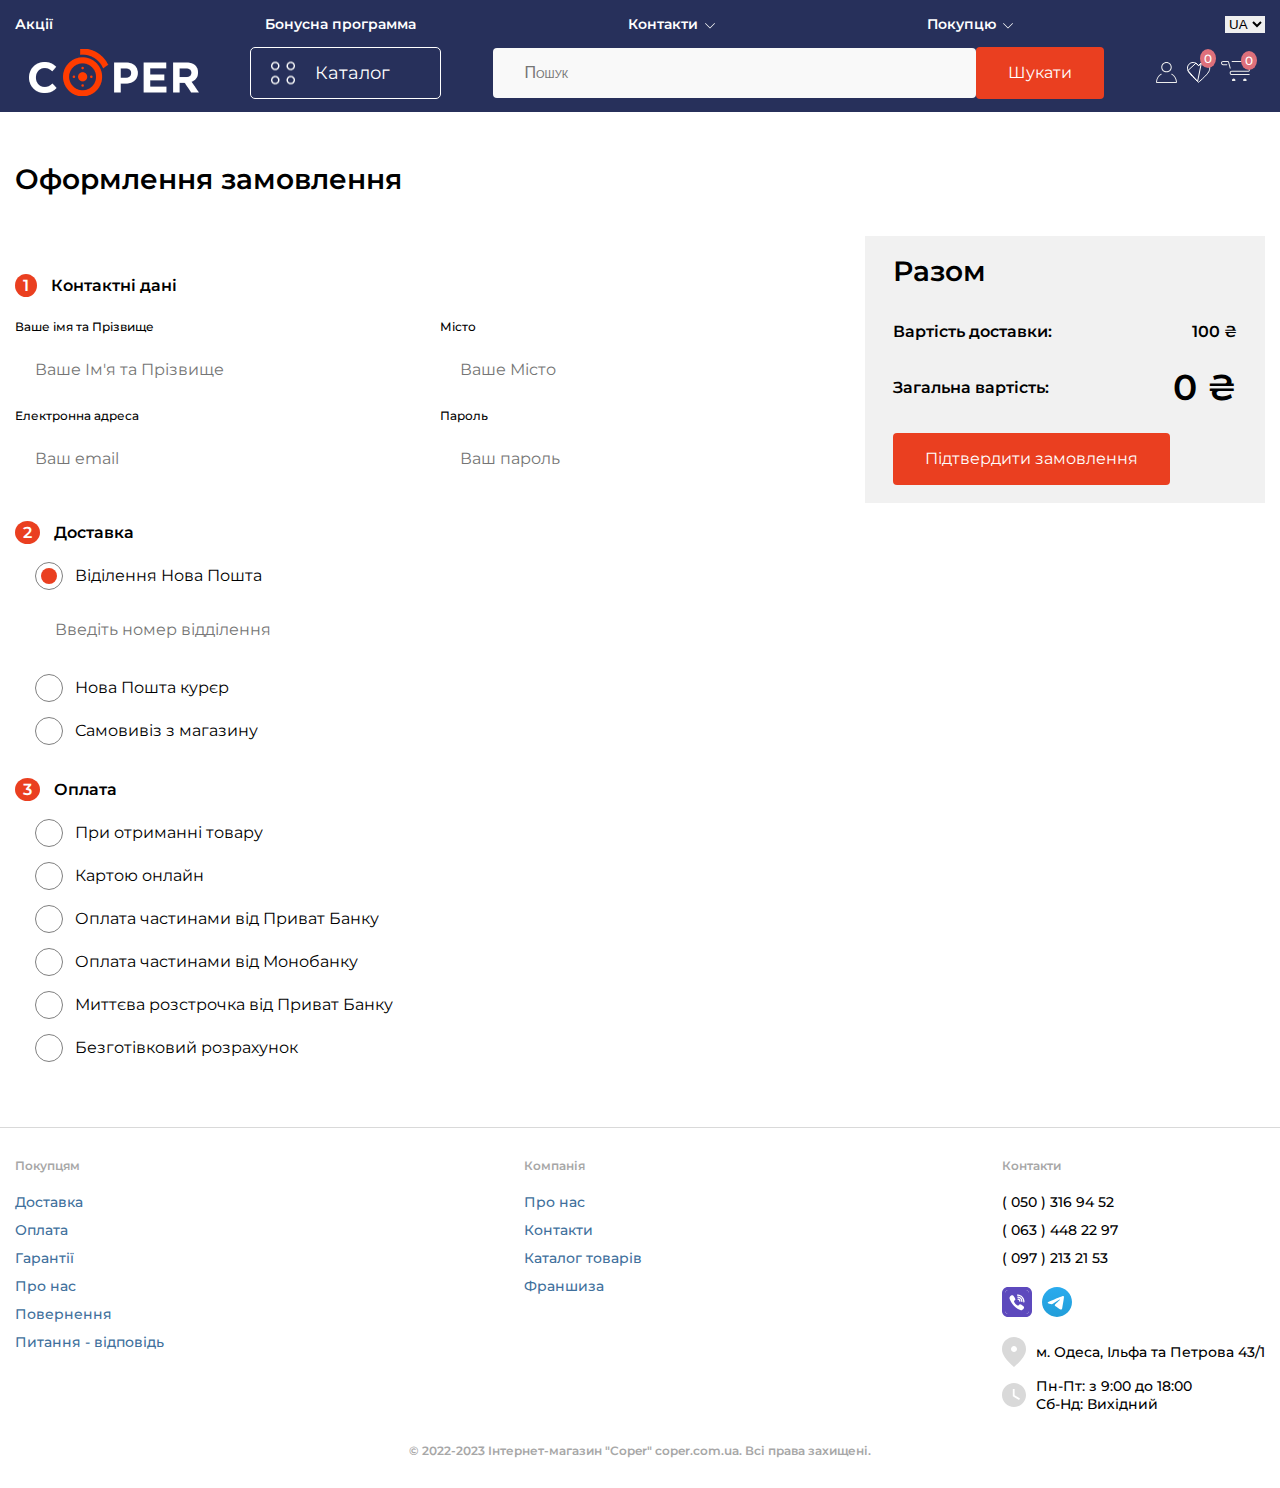
==== commit e1f72622: "adding favorite products" ====
--- a/orders.html
+++ b/orders.html
@@ -120,9 +120,9 @@
           <span class="burger__line"></span>
         </button>
 
-        <a href="#" class="header__logo">
+        <a href="./index.html" class="header__logo">
           <img class="nav__logo-1" src="./img/header/logo.png" alt="логотип">
-              <img class="nav__logo-2" src="./img/header/logo sign 2.png" alt="логотип">
+          <img class="nav__logo-2" src="./img/header/logo sign 2.png" alt="логотип">
         </a>
 
         <div class="header__catalog catalog">
@@ -318,9 +318,12 @@
           </div>
 
           <div class="header__icon liked">
-            <div class="liked__icon">
-              <img src="./img/header/heart.svg" alt="иконка понравившигося товара">
-            </div>
+            <span class="liked__quantity">0</span>
+              <div class="liked__icon">
+                <a href="./selected-products.html">
+                  <img src="./img/header/heart.svg" alt="иконка понравившигося товара">
+                </a>
+              </div>
           </div>
 
           <div class="header__cart cart" tabindex="0">
@@ -342,7 +345,10 @@
         <h2 class="orders__title title">Оформлення замовлення</h2>
         <form action="#" class="orders__body">
           <div class="orders__items">
-            <ul class="orders__list">
+            <ul class="cart-content__list">
+
+						</ul>
+            <!-- <ul class="orders__list">
               <li class="orders__item">
                 <article class="orders__product orders-product">
                   <img src="./img/product/product.png" alt="Зображення товару" class="orders-product__img">
@@ -368,7 +374,7 @@
                   <button class="orders-product__delete" aria-label="Удалить товар"></button>
                 </article>
               </li> 
-            </ul>
+            </ul> -->
 
             <div class="orders__form form-order">
               <div class="form-order__group">
@@ -483,10 +489,6 @@
           </div>
           </div>
 
-          <!-- <ul class="cart-content__list">
-
-          </ul> -->
-
           <div class="orders-content">
             <h2 class="orders-content__title">Разом</h2>
             <div class="orders-content__item">
@@ -653,7 +655,7 @@
               <div class="form-modal__item">
                 <h3 class="form-modal__title">Електронна адреса</h3>
 
-                <input class="form-modal__input" placeholder="Ваш email" id="email" name="email" data-reg="^[-\w.]+@([A-z0-9][-A-z0-9]+\.)+[A-z]{2,4}$">
+                <input class="form-modal__input" placeholder="Ваш email" id="email" name="email" data-reg="">
                 <label class="form-modal__label" for="#"></label>
               </div>
 
@@ -832,6 +834,6 @@
 <script src="./js/dropdown.js"></script>
 <script src="./js/tabs.js"></script>
 <script src="./js/cart.js"></script>
-<script src="./js/counter.js"></script>
+<script src="./js/favorites.js"></script>
 <script src="./js/validation.js"></script>
 </html>--- a/css/style.css
+++ b/css/style.css
@@ -599,7 +599,6 @@
 	font-style: normal;
 	font-weight: 500;
 	line-height: 16px;
-	font-variant: small-caps;
 	color: var(--color-black);
 }
 .form-modal__input {
@@ -609,7 +608,6 @@
 	font-style: normal;
 	font-weight: 400;
 	line-height: 16px;
-	font-variant: small-caps;
 	font-family: 'Montserrat', sans-serif;
 	outline: none;
 }
@@ -900,6 +898,33 @@
 	}
 }
 
+/* favorites */
+.liked {
+	position: relative;
+}
+
+.liked__quantity {
+	position: absolute;
+	right: -5px;
+  bottom: 15px;
+	background-color: #de707b;
+	border-radius: 100%;
+	padding: 2px;
+	color: #fff;
+	font-size: 12px;
+	min-height: 16px;
+	min-width: 16px;
+	display: inline-flex;
+	align-items: center;
+	justify-content: center;
+}
+.product__liked {
+	cursor: pointer;
+}
+.product__liked:disabled {
+	opacity: 0.6;
+	pointer-events: none;
+}
 /* products */
 .products {
 	margin-top: 70px;
@@ -1360,7 +1385,6 @@
 	font-style: normal;
 	font-weight: 400;
 	line-height: normal;
-	font-variant: small-caps;
 	color: var(--color-white);
 }
 .form-promotions__input {
@@ -1369,7 +1393,6 @@
 	font-style: normal;
 	font-weight: 400;
 	line-height: 16px;
-	font-variant: small-caps;
 	font-family: 'Montserrat', sans-serif;
 	outline: none;
 	border-radius: 5px;
@@ -1493,4 +1516,4 @@
 		flex-wrap: wrap;
 		row-gap: 20px;
 	}
-}+}
--- a/css/orders.css
+++ b/css/orders.css
@@ -170,6 +170,7 @@
 	display: flex;
 	align-items: flex-start;
 	justify-content: space-between;
+	gap: 10px;
 }
 .form-modal__row {
 	width: 100%;
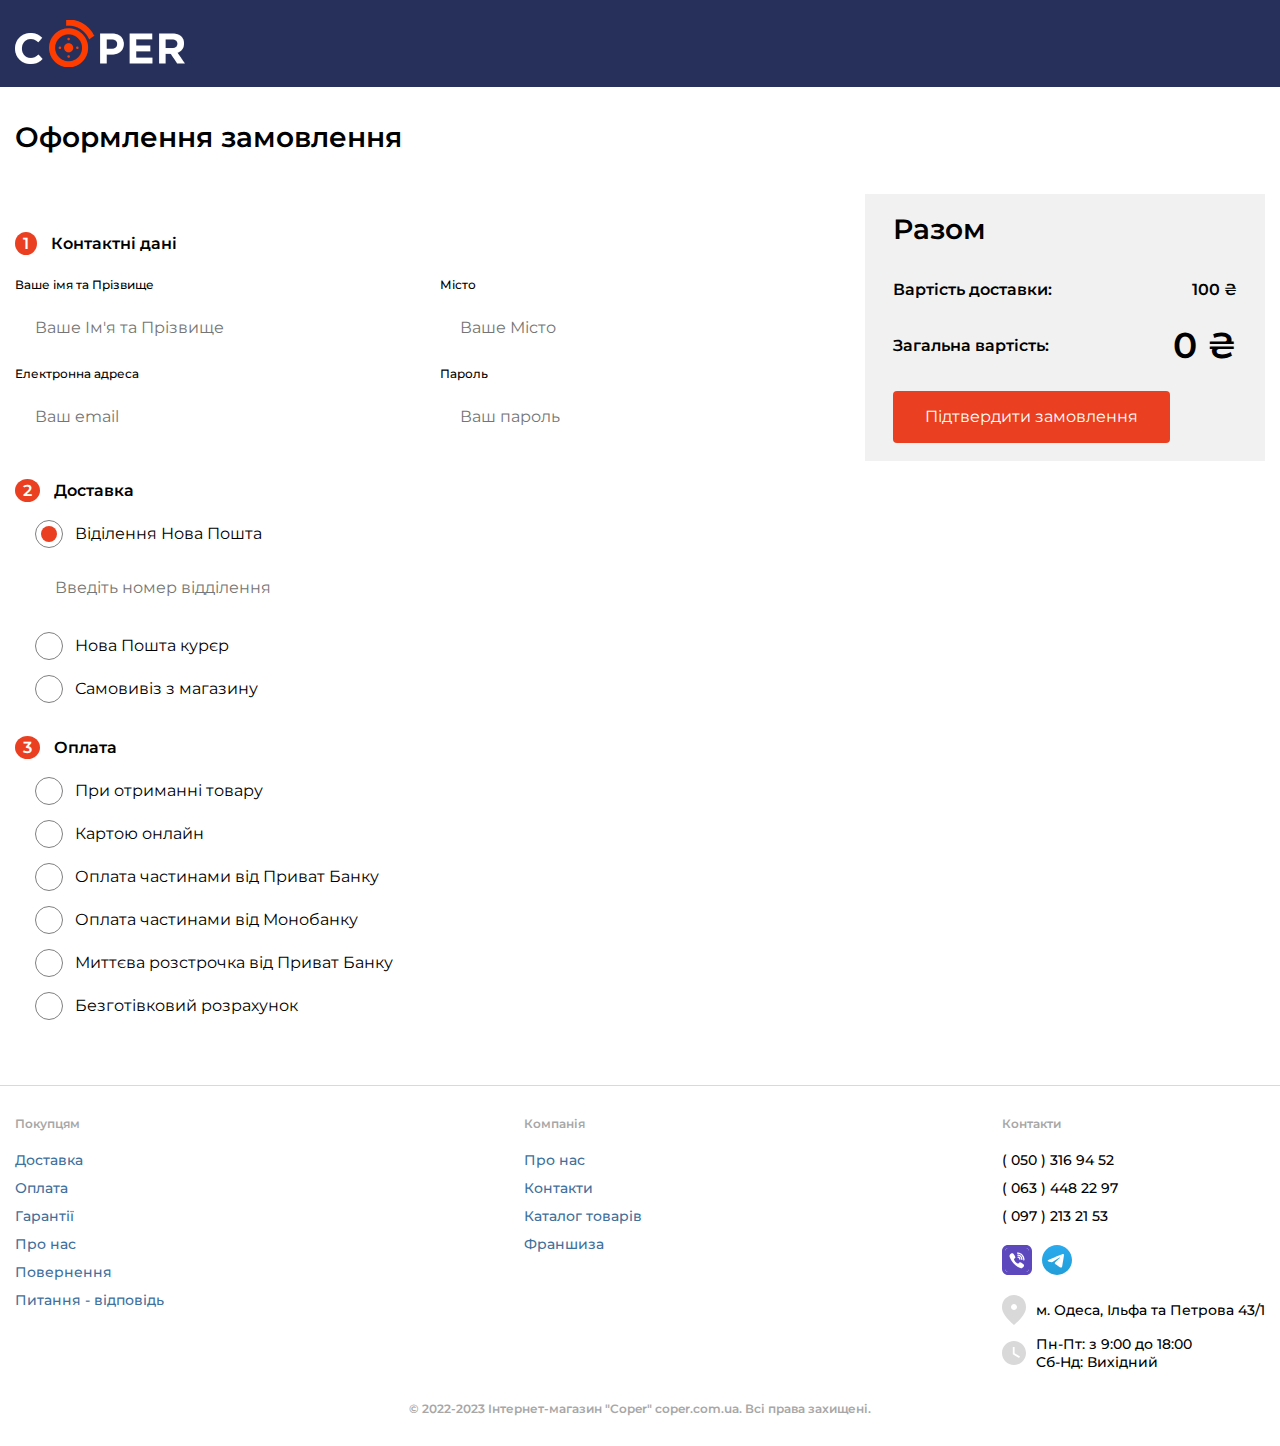
==== commit 507bd6d7: "page checkout" ====
--- a/orders.html
+++ b/orders.html
@@ -16,326 +16,9 @@
   <div class="overlay"></div>
   <header class="header">
     <div class="header__container container">
-      <nav class="header__nav nav">
-        <ul class="nav__list">
-          <li class="nav__item">
-            <div class="nav__logo">
-              <img src="./img/burger/logo2.png" alt="логотип">
-            </div>
-          </li>
-
-          <li class="nav__item">
-            <div class="nav__user user-nav">
-              <img src="./img/burger/Union.svg" alt="иконка человечка">
-              <button class="user-nav__login modal-btn" data-path="form-popup">Вхід</button>
-              <button class="user-nav__registration modal-btn" data-path="me-popup">Реєстрація</button>
-            </div>
-          </li>
-
-          <li class="nav__item">
-            <a href="#" class="nav__link nav__link--drop">Каталог товарів</a>
-            <ul class="nav__list nav__list--dropdown dropdown-list dropdown-submenu">
-              <div class="nav__logo">
-                <img src="./img/burger/logo2.png" alt="логотип">
-              </div>
-							<li class="dropdown-list__item mobile-back"><a href="#" class="dropdown-list__link mobile-back__link">Назад</a></li>
-							<li class="dropdown-submenu__item">
-								<ul class="dropdown-submenu__list">
-                  <li class="dropdown-submenu__list-item"><a href="#">Масла і змазки</a></li>
-									<li class="dropdown-submenu__list-item"><a href="#">Автокосметика та автохімія</a></li>
-									<li class="dropdown-submenu__list-item"><a href="#">Автоелектроніка</a></li>
-                  <li class="dropdown-submenu__list-item"><a href="#">Автоаксесуари</a></li>
-                  <li class="dropdown-submenu__list-item"><a href="#">Інструменти та обладнання</a></li>
-								</ul>
-							</li>
-						</ul>
-          </li>
-
-          <li class="nav__item">
-            <a href="#" class="nav__link">Акції</a>
-          </li>
-
-          <li class="nav__item">
-            <a href="#" class="nav__link">Бонусна программа</a>
-          </li>
-
-          <li class="nav__item">
-            <a href="#" class="nav__link nav__link--drop">Контакти</a>
-            <ul class="nav__list nav__list--dropdown dropdown-list dropdown-submenu">
-              <div class="nav__logo">
-                <img src="./img/burger/logo2.png" alt="логотип">
-              </div>
-							<li class="dropdown-list__item mobile-back"><a href="#" class="dropdown-list__link mobile-back__link">Назад</a></li>
-							<li class="dropdown-submenu__item">
-								<ul class="dropdown-submenu__list">
-                  <li class="dropdown-submenu__list-item"><a href="#">( 050 )  316 94 52</a></li>
-									<li class="dropdown-submenu__list-item"><a href="#">( 063 )  448 22 97</a></li>
-									<li class="dropdown-submenu__list-item"><a href="#">( 097 )  213 21 53</a></li>
-									<li class="dropdown-submenu__list-icons dropdown-icon">
-                    <ul class="dropdown-icon__list">
-                      <li class="dropdown-icon__item">
-                        <a href="#" class="dropdown-icon__link"><img src="./img/header/viber.svg" alt="Иконка вайбера"></a>
-                      </li>
-                      <li class="dropdown-icon__item">
-                        <a href="#" class="dropdown-icon__link"><img src="./img/header/telegram.svg" alt="Иконка телеграмма"></a>
-                      </li>
-                    </ul>
-                  </li>
-								</ul>
-							</li>
-						</ul>
-          </li>
-
-          <li class="nav__item">
-            <a href="#" class="nav__link nav__link--drop">Покупцю</a>
-            <ul class="nav__list nav__list--dropdown dropdown-list dropdown-submenu">
-              <div class="nav__logo">
-                <img src="./img/burger/logo2.png" alt="логотип">
-              </div>
-							<li class="dropdown-list__item mobile-back"><a href="#" class="dropdown-list__link mobile-back__link">Назад</a></li>
-							<li class="dropdown-submenu__item">
-								<ul class="dropdown-submenu__list">
-									<li class="dropdown-submenu__list-item"><a href="">Доставка</a></li>
-									<li class="dropdown-submenu__list-item"><a href="">Оплата</a></li>
-									<li class="dropdown-submenu__list-item"><a href="">Гарантії</a></li>
-									<li class="dropdown-submenu__list-item"><a href="">Про нас</a></li>
-									<li class="dropdown-submenu__list-item"><a href="">Повернення</a></li>
-                  <li class="dropdown-submenu__list-item"><a href="">Питання - відповідь</a></li>
-								</ul>
-							</li>
-						</ul>
-          </li>
-
-          <div class="header__translation">
-            <select class="change-lang">
-                <option value="ua" selected>UA</option>
-                <option value="ru">RU</option>
-            </select>
-        </div>
-        </ul>
-      </nav>
-
-      <div class="header__items">
-        <button class="burger" aria-label="Открыть меню">
-          <span class="burger__line"></span>
-        </button>
-
-        <a href="./index.html" class="header__logo">
-          <img class="nav__logo-1" src="./img/header/logo.png" alt="логотип">
-          <img class="nav__logo-2" src="./img/header/logo sign 2.png" alt="логотип">
-        </a>
-
-        <div class="header__catalog catalog">
-          <button class="button--catalog">Каталог</button> 
-            <div class="dropdown dropdown--wd">
-              <div class="catalog__tabs">
-                <ul class="tabs__list">
-                  <li class="tabs__item"><button class="tabs__btn tabs__btn--active" data-tabs-path="oils">Масла і змазки</button></li>
-                  <li class="tabs__item"><button class="tabs__btn" data-tabs-path="cosmetics">Автокосметика та автохімія</button></li>
-                  <li class="tabs__item"><button class="tabs__btn" data-tabs-path="electronics">Автоелектроніка</button></li>
-                  <li class="tabs__item"><button class="tabs__btn" data-tabs-path="accessories">Автоаксесуари</button></li>
-                  <li class="tabs__item"><button class="tabs__btn" data-tabs-path="tools">Інструменти та обладнання</button></li>
-                </ul>
-    
-                <div class="tabs__content tabs__content--active" data-tabs-target="oils">
-                  <ul class="catalog__list">
-                    <li class="catalog__item">
-                      <a href="#" class="catalog__link">Моторні масла для легкових автомобілів</a>
-                    </li>
-
-                    <li class="catalog__item">
-                      <a href="#" class="catalog__link">Моторні масла для грузових автомобілів</a>
-                    </li>
-
-                    <li class="catalog__item">
-                      <a href="#" class="catalog__link">Трансмісійні масла</a>
-                    </li>
-
-                    <li class="catalog__item">
-                      <a href="#" class="catalog__link">Масла для мототехніки, човнів та садової техніки (67)</a>
-                    </li>
-
-                    <li class="catalog__item">
-                      <a href="#" class="catalog__link">Гальмівні рідини</a>
-                    </li>
-
-                    <li class="catalog__item">
-                      <a href="#" class="catalog__link">Антифризи</a>
-                    </li>
-
-                    <li class="catalog__item">
-                      <a href="#" class="catalog__link">Змазки</a>
-                    </li>
-                  </ul>
-                </div>
-      
-                <div class="tabs__content" data-tabs-target="cosmetics">
-                  <ul class="catalog__list">
-                    <li class="catalog__item">
-                      <a href="#" class="catalog__link">Автохімія для салона</a>
-                    </li>
-
-                    <li class="catalog__item">
-                      <a href="#" class="catalog__link">Автохімія для скла</a>
-                    </li>
-
-                    <li class="catalog__item">
-                      <a href="#" class="catalog__link">Автохімія для ризини та дисків</a>
-                    </li>
-
-                    <li class="catalog__item">
-                      <a href="#" class="catalog__link">Інвентар для догляду за автомобілем</a>
-                    </li>
-
-                    <li class="catalog__item">
-                      <a href="#" class="catalog__link">Присадки</a>
-                    </li>
-
-                    <li class="catalog__item">
-                      <a href="#" class="catalog__link">Герметика, клеї, фіксатори</a>
-                    </li>
-                  </ul>
-                </div>
-
-                <div class="tabs__content" data-tabs-target="electronics">
-                  <ul class="catalog__list">
-                    <li class="catalog__item">
-                      <a href="#" class="catalog__link">Електронні системи</a>
-                    </li>
-
-                    <li class="catalog__item">
-                      <a href="#" class="catalog__link">Автосвітло</a>
-                    </li>
-
-                    <li class="catalog__item">
-                      <a href="#" class="catalog__link">Парковочні системи</a>
-                    </li>
-
-                    <li class="catalog__item">
-                      <a href="#" class="catalog__link">Аудіо та відео для авто</a>
-                    </li>
-
-                    <li class="catalog__item">
-                      <a href="#" class="catalog__link">Відеореєстратори</a>
-                    </li>
-
-                    <li class="catalog__item">
-                      <a href="#" class="catalog__link">Автокомпресори та насоси</a>
-                    </li>
-
-                    <li class="catalog__item">
-                      <a href="#" class="catalog__link">Аккумулятори</a>
-                    </li>
-
-                    <li class="catalog__item">
-                      <a href="#" class="catalog__link">Автопилесоси</a>
-                    </li>
-                  </ul>
-                </div>
-
-                <div class="tabs__content" data-tabs-target="accessories">
-                  <ul class="catalog__list">
-                    <li class="catalog__item">
-                      <a href="#" class="catalog__link">Автошини</a>
-                    </li>
-
-                    <li class="catalog__item">
-                      <a href="#" class="catalog__link">Автодиски</a>
-                    </li>
-
-                    <li class="catalog__item">
-                      <a href="#" class="catalog__link">Двірники кріплення та ризинки</a>
-                    </li>
-
-                    <li class="catalog__item">
-                      <a href="#" class="catalog__link">Тенти та чохли</a>
-                    </li>
-
-                    <li class="catalog__item">
-                      <a href="#" class="catalog__link">Мінімийки та аксесуари до мінімийок</a>
-                    </li>
-
-                    <li class="catalog__item">
-                      <a href="#" class="catalog__link">Ароматизатори</a>
-                    </li>
-
-                    <li class="catalog__item">
-                      <a href="#" class="catalog__link">Органайзери</a>
-                    </li>
-
-                    <li class="catalog__item">
-                      <a href="#" class="catalog__link">Техдопомога</a>
-                    </li>
-                  </ul>
-                </div>
-
-                <div class="tabs__content" data-tabs-target="tools">
-                  <ul class="catalog__list">
-                    <li class="catalog__item">
-                      <a href="#" class="catalog__link">Полірувальні машини та аксесуари</a>
-                    </li>
-
-                    <li class="catalog__item">
-                      <a href="#" class="catalog__link">Автодиски</a>
-                    </li>
-
-                    <li class="catalog__item">
-                      <a href="#" class="catalog__link">Інструменти</a>
-                    </li>
-
-                    <li class="catalog__item">
-                      <a href="#" class="catalog__link">Домкрати</a>
-                    </li>
-
-                    <li class="catalog__item">
-                      <a href="#" class="catalog__link">Шумовіброізоляції</a>
-                    </li>
-
-                    <li class="catalog__item">
-                      <a href="#" class="catalog__link">Клейкі стрічки</a>
-                    </li>
-
-                    <li class="catalog__item">
-                      <a href="#" class="catalog__link">Обладнання для СТО</a>
-                    </li>
-                  </ul>
-                </div>
-              </div>
-            </div>
-        </div>
-
-        <form action="#" class="header__form header-form">
-          <div class="header-form__item">
-            <input type="search" class="header-form__input" placeholder="Пошук">
-            <label for="#" class="header-form__label"></label>
-          </div>
-            <button type="submit" class="header-form__button button--orange">Шукати</button>
-        </form>
-
-        <div class="header__icons">
-          <div class="header__user">
-            <img src="./img/header/user.svg" alt="иконка личного кабинета">
-          </div>
-
-          <div class="header__icon liked">
-            <span class="liked__quantity">0</span>
-              <div class="liked__icon">
-                <a href="./selected-products.html">
-                  <img src="./img/header/heart.svg" alt="иконка понравившигося товара">
-                </a>
-              </div>
-          </div>
-
-          <div class="header__cart cart" tabindex="0">
-              <span class="cart__quantity">0</span>
-              <button class="card__button modal-btn" data-path="pop-up">
-                
-              </button>
-
-          </div>
-
-        </div>
-      </div>
+      <a href="./index.html" class="header__logo">
+        <img class="header__logo-1" src="./img/header/logo.png" alt="логотип">
+      </a>
     </div>
   </header>
 
@@ -345,36 +28,9 @@
         <h2 class="orders__title title">Оформлення замовлення</h2>
         <form action="#" class="orders__body">
           <div class="orders__items">
-            <ul class="cart-content__list">
+            <ul class="order-content__list">
 
 						</ul>
-            <!-- <ul class="orders__list">
-              <li class="orders__item">
-                <article class="orders__product orders-product">
-                  <img src="./img/product/product.png" alt="Зображення товару" class="orders-product__img">
-                    <div class="orders-product__row">
-                      <div class="orders-product__text">Назва товару</div>
-                      <h3 class="orders-product__title">Моторна олія Aral BlueTronic 10W-40 1 л</h3>
-                    </div>
-    
-                    <div class="orders-product__row">
-                      <div class="orders-product__text orders-product__text-mg">Кількість</div>
-                      <div class="cart-product__wrapper">
-                        <div class="cart-product__control" data-action="minus">-</div>
-                          <div class="cart-product__current" data-counter>1</div>
-                        <div class="cart-product__control" data-action="plus">+</div>
-                  </div>
-                    </div>
-    
-                    <div class="orders-product__row">
-                      <div class="orders-product__text">Ціна за одиницю</div>
-                      <span class="orders-product__price">3 450 ₴</span>
-                    </div>
-    
-                  <button class="orders-product__delete" aria-label="Удалить товар"></button>
-                </article>
-              </li> 
-            </ul> -->
 
             <div class="orders__form form-order">
               <div class="form-order__group">
@@ -493,7 +149,7 @@
             <h2 class="orders-content__title">Разом</h2>
             <div class="orders-content__item">
               <div class="orders-content__sum-delivery">Вартість доставки: <span>100 ₴</span></div>
-              <div class="orders-content__fullprice">Загальна вартість: <span>0 ₴</span></div>
+              <div class="orders-content__fullprice">Загальна вартість: <span class="fullprice">0 ₴</span></div>
               <button class="orders-content__button button--orange" type="submit" id="button" name="button">Підтвердити замовлення</button>
             </div>
           </div>
@@ -829,11 +485,12 @@
 	</div>
 
 </body>
-<script src="./js/burger.js"></script>
+<!-- <script src="./js/burger.js"></script>
 <script src="./js/modals.js"></script>
 <script src="./js/dropdown.js"></script>
-<script src="./js/tabs.js"></script>
-<script src="./js/cart.js"></script>
-<script src="./js/favorites.js"></script>
-<script src="./js/validation.js"></script>
+<script src="./js/tabs.js"></script> -->
+<script src="./js/checkout.js"></script>
+<!-- <script src="./js/cart.js"></script> -->
+<!-- <script src="./js/favorites.js"></script>
+<script src="./js/validation.js"></script> -->
 </html>--- a/css/setting.css
+++ b/css/setting.css
@@ -189,7 +189,7 @@
 }
 
 @media (max-width: 991px) {
-    
+  
 }
 
 @media (max-width: 768px) {
--- a/css/style.css
+++ b/css/style.css
@@ -1,5 +1,9 @@
 /* header */
 .header {
+	position: fixed;
+	top: 0;
+	width: 100%;
+	z-index: 10;
   background-color: var(--color-dark-blue);
 }
 .header__items {
@@ -321,7 +325,7 @@
 		padding: 11px 20px;
 	}
 	.header__items {
-		padding: 0;
+		padding: 15px 0;
 	}
 	.nav__logo-1 {
 		display: none;
@@ -377,10 +381,6 @@
 
 	.mobile-back {
 		display: block;
-	}
-
-	.header {
-		padding: 15px 0;
 	}
 
 	.nav {
@@ -637,7 +637,7 @@
 
 /* get-started */
 .get-started {
-	margin-top: 15px;
+	padding-top: 112px;
 }
 .get-started__body .catalog {
 	display: none;
@@ -921,9 +921,8 @@
 .product__liked {
 	cursor: pointer;
 }
-.product__liked:disabled {
-	opacity: 0.6;
-	pointer-events: none;
+.product__liked.active svg {
+	fill: red;
 }
 /* products */
 .products {
@@ -1034,7 +1033,7 @@
 	color: #848484;
 	text-decoration: line-through;
 }
-.product__btn:disabled {
+.product__btn.active {
 	opacity: 0.4;
 	pointer-events: none;
 }
--- a/css/orders.css
+++ b/css/orders.css
@@ -1,6 +1,9 @@
+.header__logo-1 {
+	padding: 20px 0;
+}
 /* orders */
 .orders {
-	margin-top: 50px;
+	margin-top: 120px;
 }
 .orders__container {
 }
@@ -15,6 +18,12 @@
 }
 .orders__items {
 	width: 100%;
+}
+.order-content__list > *:not(:last-child) {
+	margin-bottom: 20px;
+}
+.cart-product__current {
+	border: none;
 }
 .orders-content {
 	padding: 18px 28px;
@@ -271,6 +280,6 @@
 		padding: 18px;
 	}
 	.orders-content__fullprice span {
-		font-size: 20px;
+		font-size: 17px;
 	}
 }